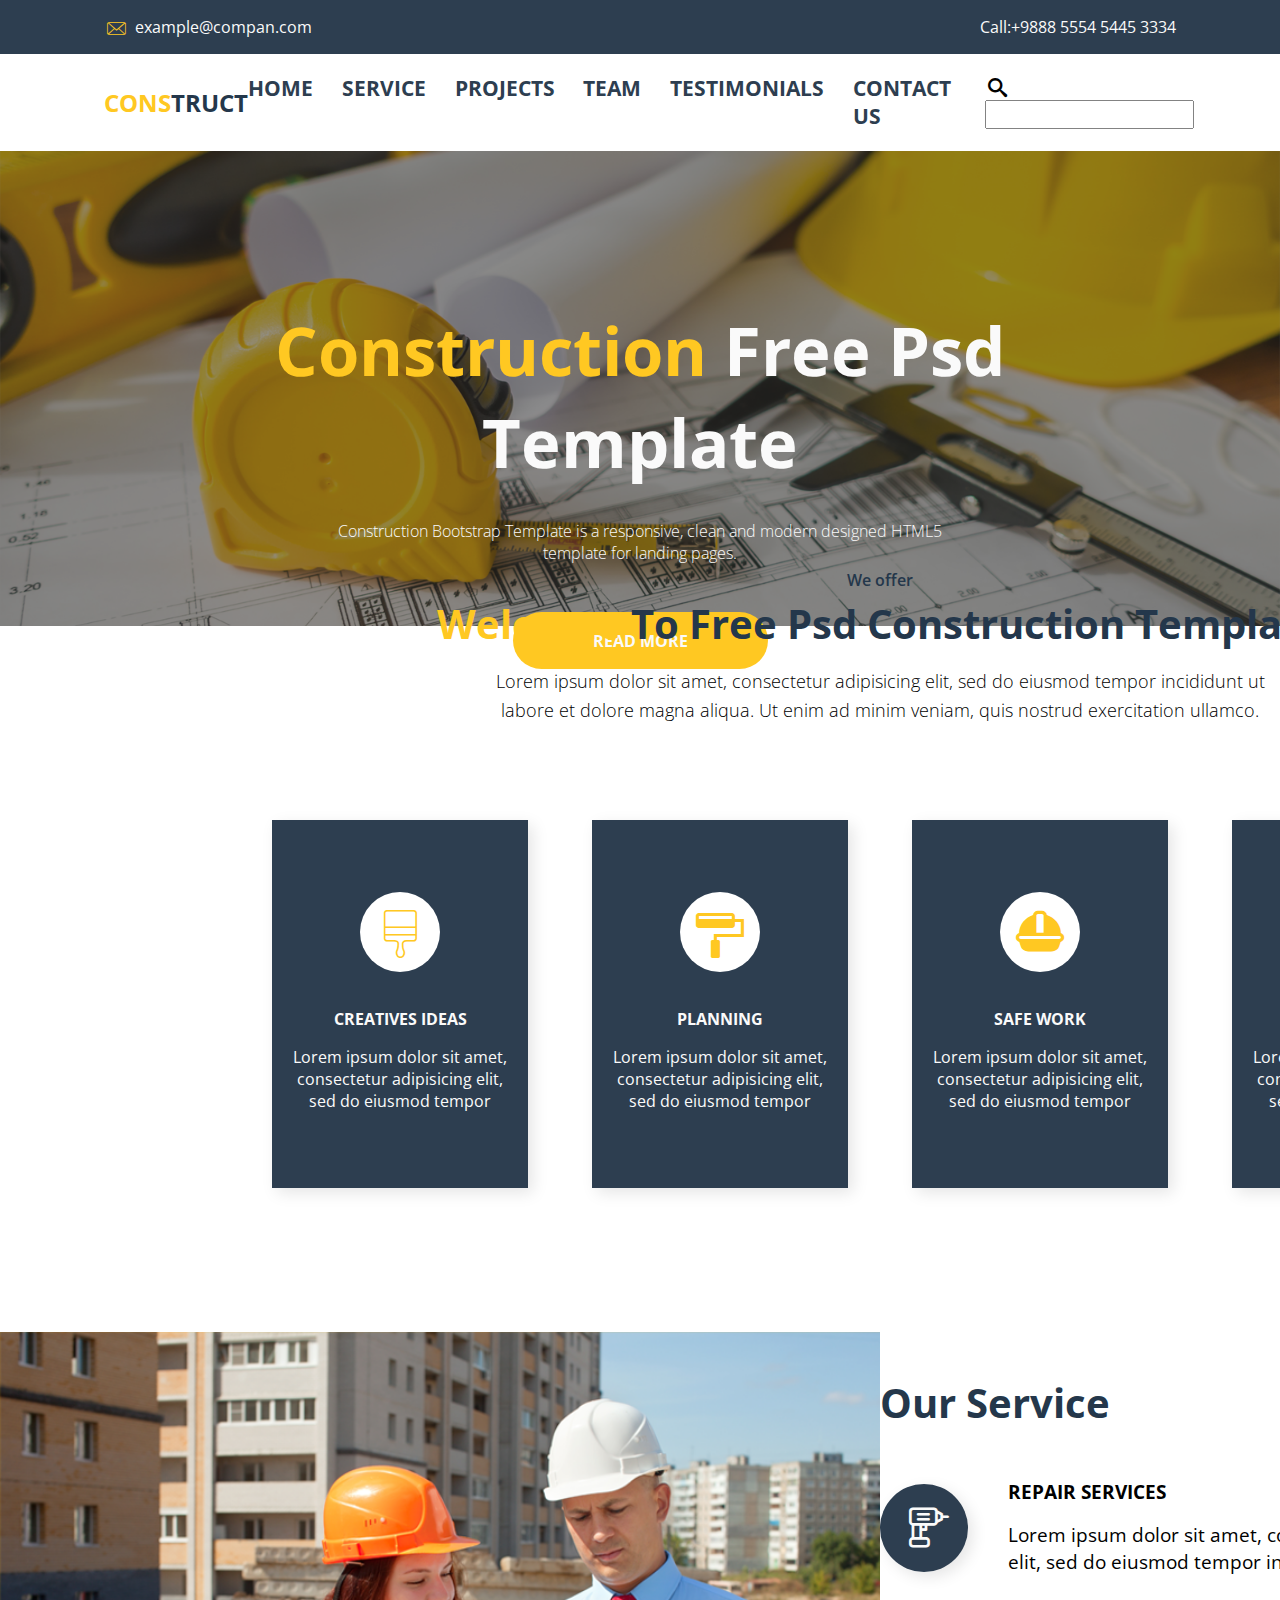
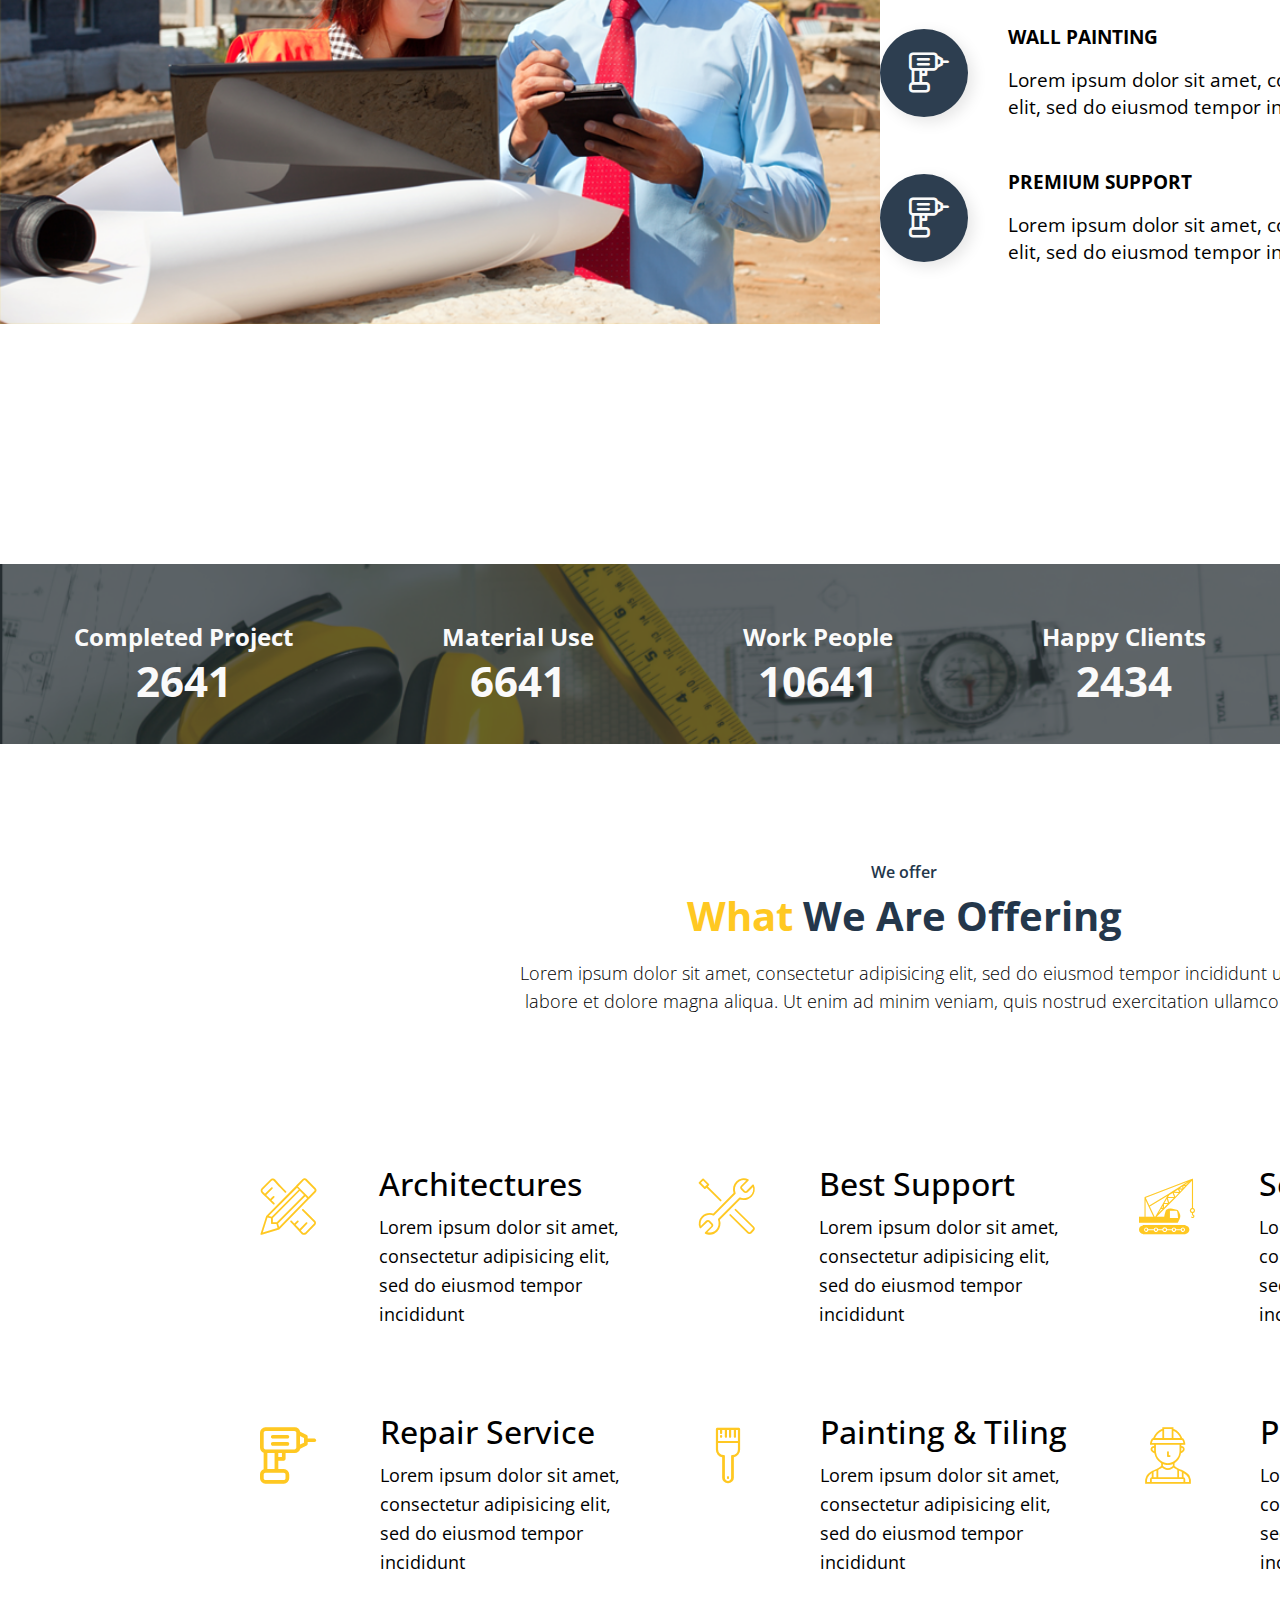
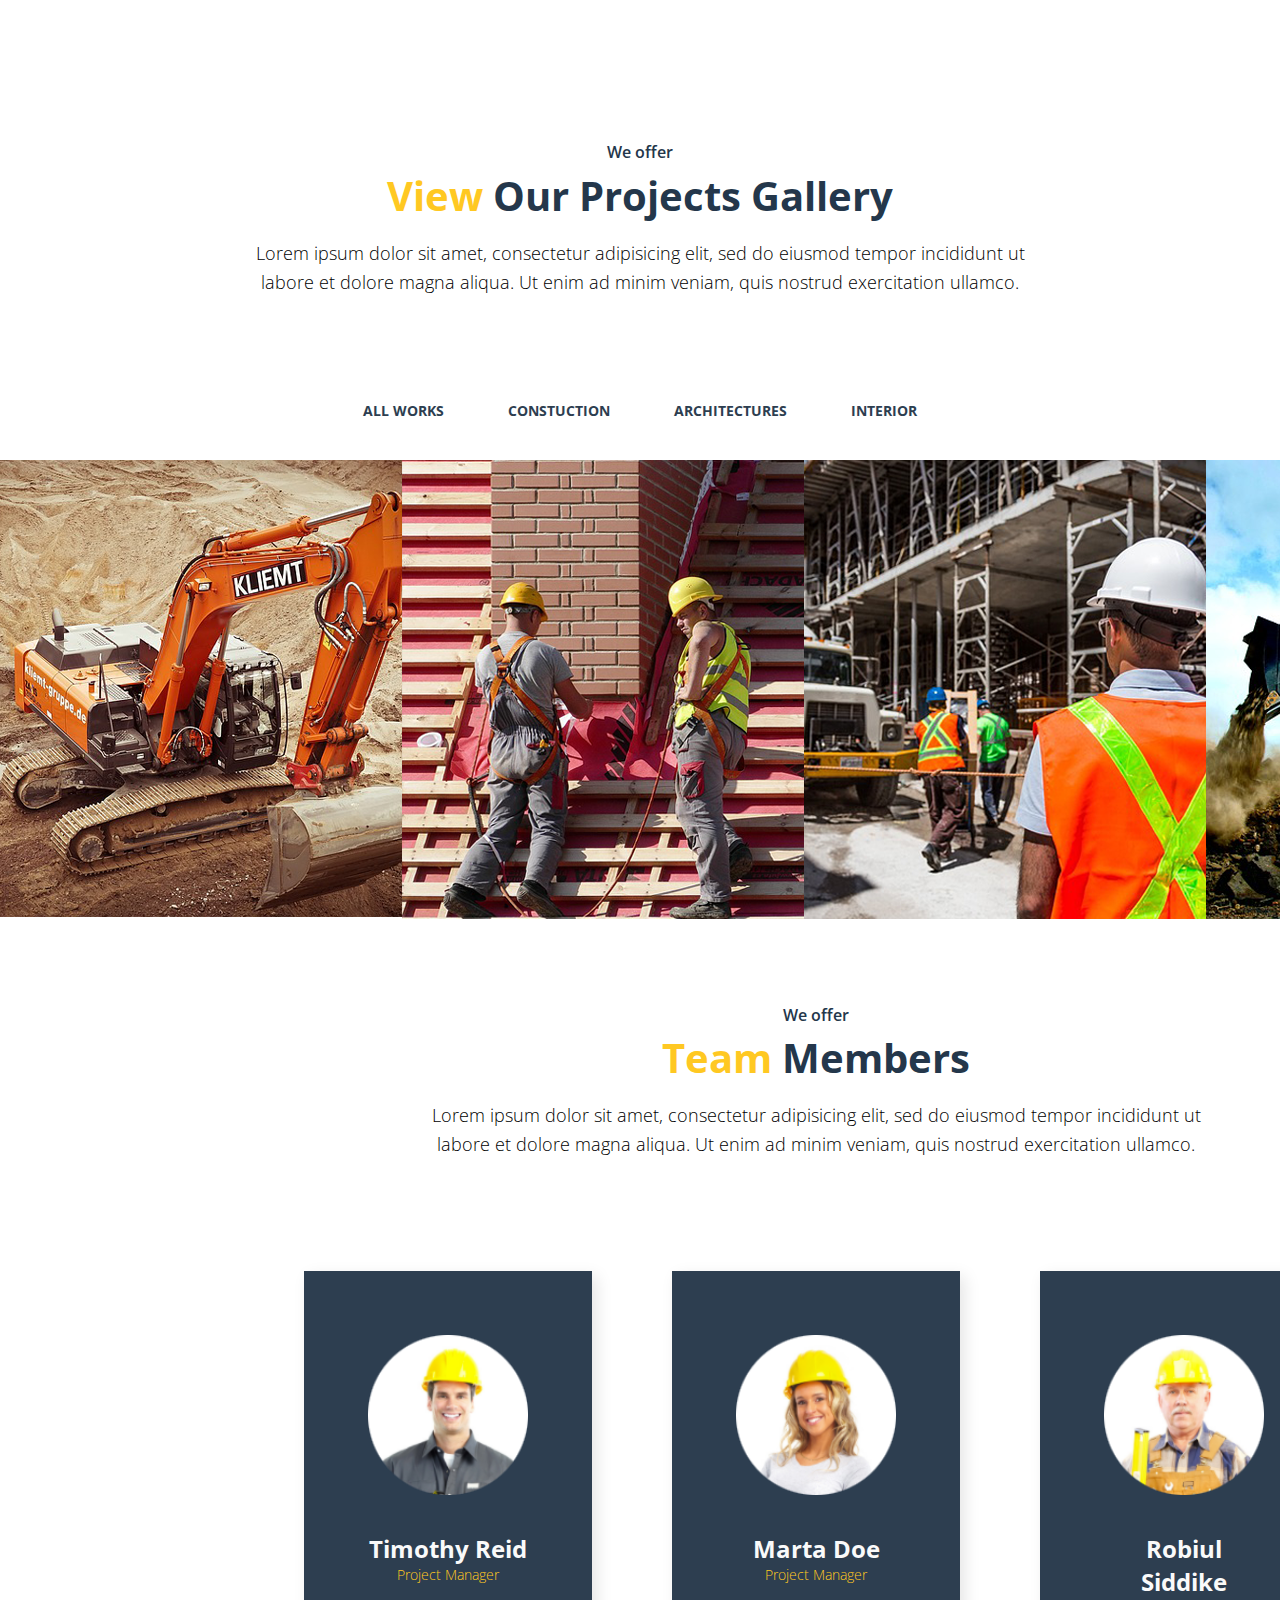
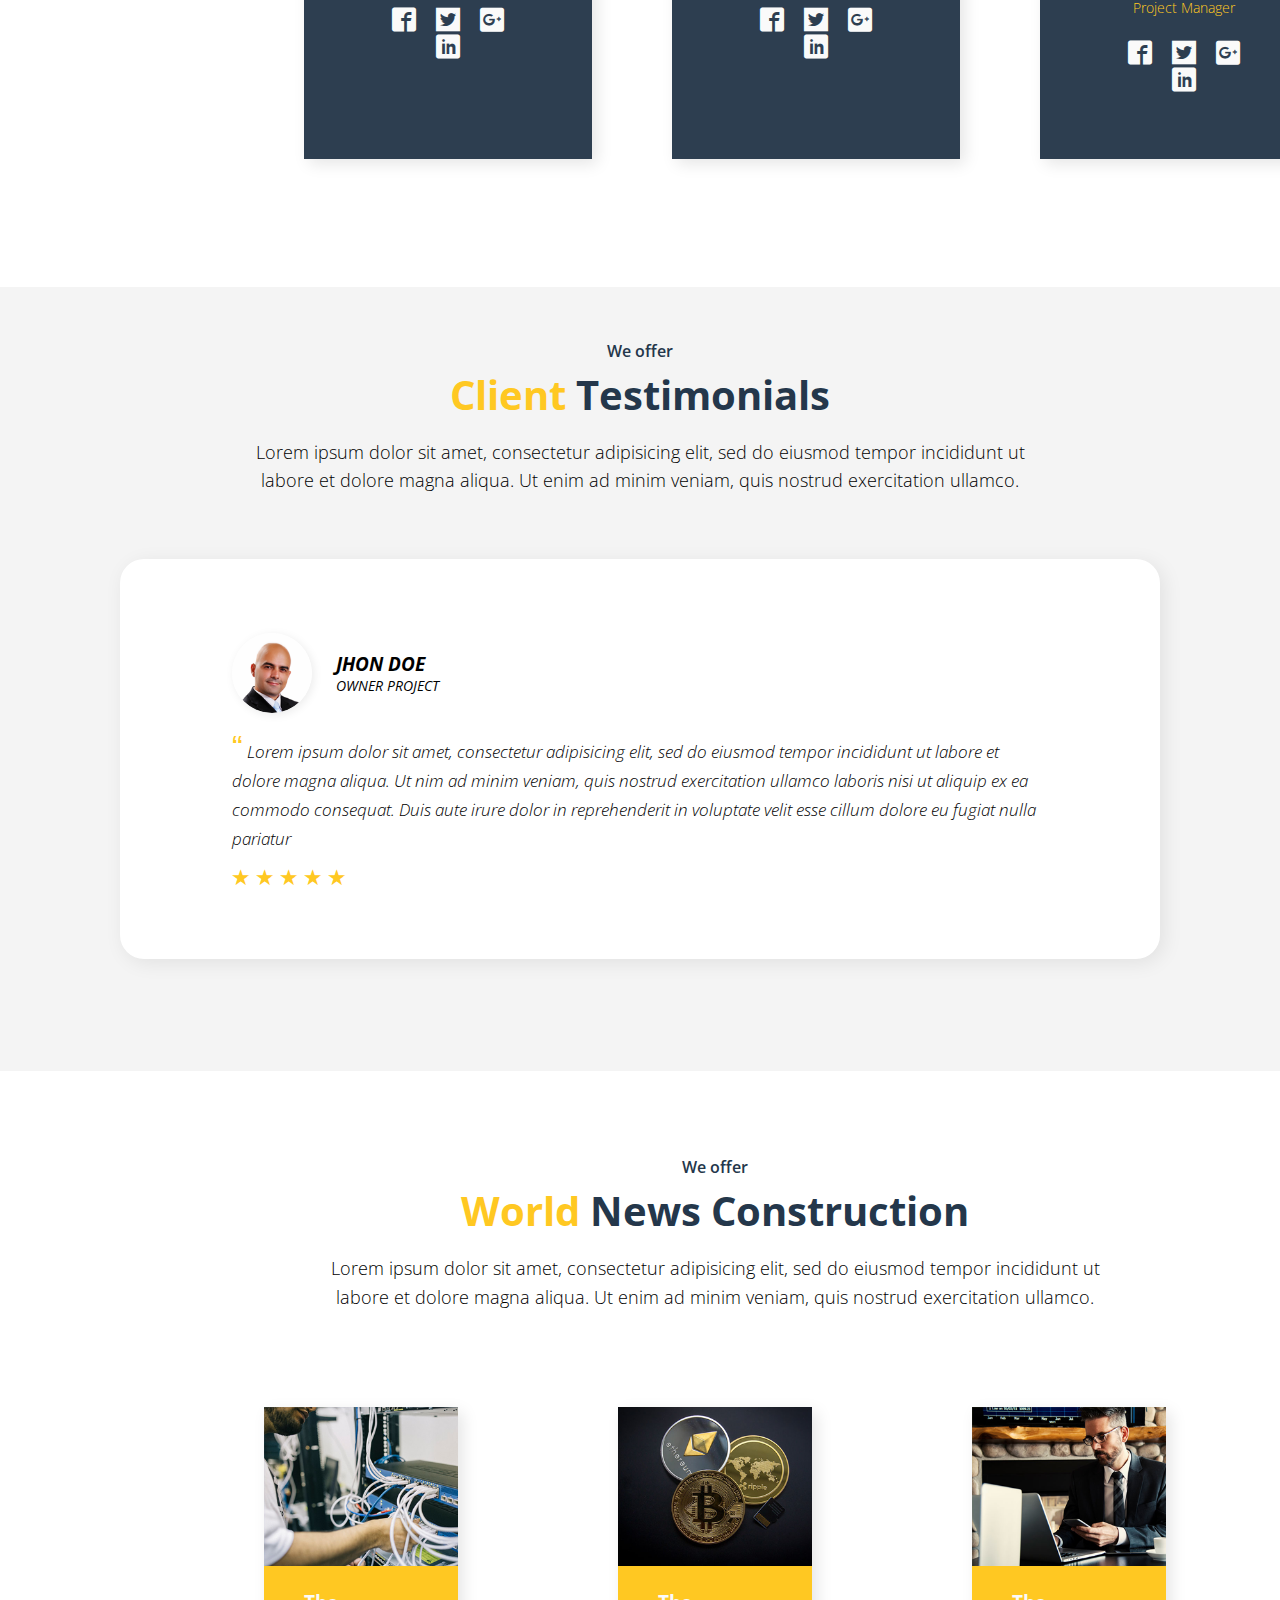
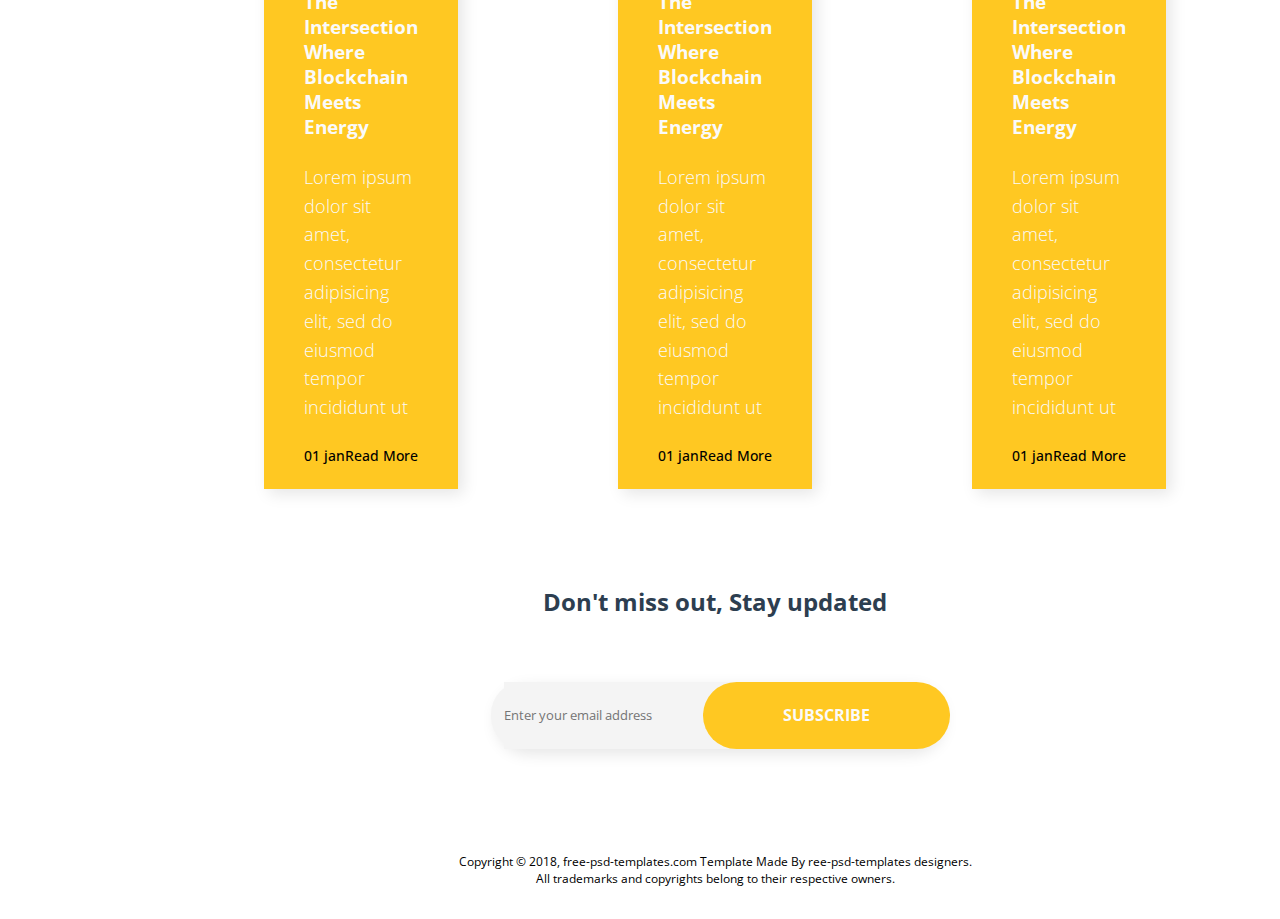
==== index.html @ 6653f55d "Initial commit" ====
<!DOCTYPE html>
<html lang="en">

<head>
    <meta charset="UTF-8">
    <meta http-equiv="X-UA-Compatible" content="IE=edge">
    <meta name="viewport" content="width=device-width, initial-scale=1.0">
    <title>CONSTUCT</title>

    <!-- STYLE -->
    <link rel="stylesheet" href="style.css">

    <!-- ICON -->
    <link rel="stylesheet" href="assets/icon/style.css">

    <!-- SWIPER -->
    <link rel="stylesheet" href="https://cdn.jsdelivr.net/npm/swiper@8/swiper-bundle.min.css"/>
    
    <!-- FONTES -->
    <link rel="preconnect" href="https://fonts.googleapis.com" />
    <link rel="preconnect" href="https://fonts.gstatic.com" crossorigin />
    <link
    href="https://fonts.googleapis.com/css2?family=DM+Sans:wght@400;500;700&family=Poppins:wght@400;500;700&display=swap"
    rel="stylesheet" />
    <link rel="preconnect" href="https://fonts.googleapis.com">
    <link rel="preconnect" href="https://fonts.gstatic.com" crossorigin>
    <link href="https://fonts.googleapis.com/css2?family=Open+Sans:ital,wght@0,300;0,400;0,600;0,700;1,300;1,400&display=swap" rel="stylesheet">
</head>
    
<body>
    <header id="contact">
        <div class="email"><i class="icon-mail"></i> example@compan.com</div>
        <div class="call">Call:+9888 5554 5445 3334</div>
    </header>
    <!-- LOGO -->
    <header id="header">
        <nav class="container">
            <a href="#home" class="logo">
                <span>CONS</span>TRUCT
            </a>
            <!-- Menu-->
            <div class="menu">
                <ul class="grid">
                    <li><a href="#home" class="title">HOME</a></li>
                    <li><a href="#service" class="title">SERVICE</a></li>
                    <li><a href="#projects" class="title">PROJECTS</a></li>
                    <li><a href="#team" class="title">TEAM</a></li>
                    <li><a href="#testimonial" class="title">TESTIMONIALS</a></li>
                    <li><a href="#subscribe" class="title">CONTACT US</a></li>
                    <li><i class="icon-search"></i><input type="text"></li>
                </ul>
            </div>
        </nav>
    </header>
    <main>
        <!-- HOME -->
        <section id="home" class="section">
            <div class="grid">
                <img src="assets/home.png" alt="project photo">
                        <div class="banner subtitlehome">
                            <h1 class="h1home"><span>Construction</span> Free Psd <br>Template</h1>
                            <p>Construction Bootstrap Template is a responsive, clean and modern designed
                                HTML5 <br> template for landing pages.</p>
                            <button class="button">READ MORE</button>
                         </div>
            </div>
        <div class="features grid">
            <div class="subtitle">
                <h4>We offer</h4>
                <h2><span>Welcome</span> To Free Psd Construction Template</h2>
                <p>Lorem ipsum dolor sit amet, consectetur adipisicing elit, sed do eiusmod
                    tempor incididunt ut <br> labore et dolore magna aliqua. Ut enim ad minim veniam, quis nostrud
                    exercitation ullamco.</p>
            </div>
            <div class="cards">
                <div class="card">
                    <div class="circle"></div>                 
                    <div class="cardinside">  
                        <i class="icon-paintbrush"></i>
                        <h5>CREATIVES IDEAS</h5>
                        <p>Lorem ipsum dolor sit amet, consectetur adipisicing elit, sed do eiusmod tempor</p>
                    </div>
                </div>
                <div class="card">
                    <div class="circle"></div>
                    <div class="cardinside">
                        <i class="icon-paint-format"></i>
                        <h5>PLANNING</h5>
                        <p>Lorem ipsum dolor sit amet, consectetur adipisicing elit, sed do eiusmod tempor</p>
                    </div>
                </div>
                <div class="card">
                    <div class="circle"></div>
                    <div class="cardinside">
                        <i class="icon-worker-helmet"></i>
                        <h5>SAFE WORK</h5>
                        <p>Lorem ipsum dolor sit amet, consectetur adipisicing elit, sed do eiusmod tempor</p>
                    </div>
                </div>
                <div class="card">
                    <div class="circle"></div>
                    <div class="cardinside">
                        <i class="icon-gear"></i>
                        <h5>BEST QUALITY</h5>
                        <p>Lorem ipsum dolor sit amet, consectetur adipisicing elit, sed do eiusmod tempor</p>
                    </div>
                </div>
            </div>
            </div>
        </section>

        <!-- SERVICE -->
        <section class="section" id="service">
            <div class="grid">
                <div class="service">
                    <img class="imgservice" src="assets/our service.png" alt="two people looking at the project">
                    <div class="ourservice">
                        <h2>Our Service</h2>
                        <div class="servicedescription">
                            <div class="circled"></div>
                            <i class="icon-drilling-machine"></i>
                            <div class="ourservices">
                                <h5>REPAIR SERVICES</h5>
                                <p>Lorem ipsum dolor sit amet, consectetur adipisicing elit, sed do eiusmod tempor
                                    incididunt ut labore et</p>
                            </div>                            
                        </div>
                        <div class="servicedescription">
                            <div class="circled"></div>                            
                            <i class="icon-drilling-machine"></i>
                            <div class="ourservices">                                
                                <h5>WALL PAINTING</h5>
                                <p>Lorem ipsum dolor sit amet, consectetur adipisicing elit, sed do eiusmod tempor
                                    incididunt ut labore et</p>
                            </div>
                        </div>
                        <div class="servicedescription">
                            <div class="circled"></div>
                            <i class="icon-drilling-machine"></i>
                            <div class="ourservices">                        
                                <h5>PREMIUM SUPPORT</h5>
                                <p>Lorem ipsum dolor sit amet, consectetur adipisicing elit, sed do eiusmod tempor
                                    incididunt ut labore et</p>
                            </div>
                        </div>
                    </div>
                </div>
                <div class="footerservice grid">
                    <img src="assets/footerservice.png" alt="project photo">
                    <div class="footergroup">                        
                        <div class="footerdescription">
                            <h3>Completed Project</h3>
                            <h1>2641</h1>
                        </div>
                        <div class="footerdescription">
                            <h3>Material Use</h3>
                            <h1>6641</h1>
                        </div>
                        <div class="footerdescription">
                            <h3>Work People</h3>
                            <h1>10641</h1>
                        </div>
                        <div class="footerdescription">
                            <h3>Happy Clients</h3>
                            <h1>2434</h1>
                        </div>
                    </div>
                </div>
                <div class="subtitle">
                    <h4>We offer</h4>
                    <h2><span>What</span> We Are Offering</h2>
                    <p>Lorem ipsum dolor sit amet, consectetur adipisicing elit, sed do eiusmod
                        tempor incididunt ut <br> labore et dolore magna aliqua. Ut enim ad minim veniam, quis nostrud
                        exercitation ullamco.</p>
                </div>
                <div class="serviceoffer">
                    <div class="cardoffer">
                        <i class="icon-tools"></i>
                        <div class="cardofferorg">                            
                            <h5>Architectures</h5>
                            <p>Lorem ipsum dolor sit amet, consectetur adipisicing elit, sed do eiusmod tempor
                                incididunt</p>
                        </div>
                    </div>
                    <div class="cardoffer">
                        <i class="icon-tools-2"></i>
                        <div class="cardofferorg">                            
                            <h5>Best Support</h5>
                            <p>Lorem ipsum dolor sit amet, consectetur adipisicing elit, sed do eiusmod tempor
                                incididunt</p>
                        </div>
                    </div>
                    <div class="cardoffer">
                        <i class="icon-bulldozer"></i>
                        <div class="cardofferorg">                            
                            <h5>Self Transport</h5>
                            <p>Lorem ipsum dolor sit amet, consectetur adipisicing elit, sed do eiusmod tempor
                                incididunt</p>
                        </div>
                    </div>
                    <div class="cardoffer">
                        <i class="icon-drilling-machine"></i>
                        <div class="cardofferorg">                            
                            <h5>Repair Service</h5>
                            <p>Lorem ipsum dolor sit amet, consectetur adipisicing elit, sed do eiusmod tempor
                                incididunt</p>
                        </div>
                    </div>
                    <div class="cardoffer">
                        <i class="icon-brush"></i>
                        <div class="cardofferorg">                            
                            <h5>Painting & Tiling</h5>
                            <p>Lorem ipsum dolor sit amet, consectetur adipisicing elit, sed do eiusmod tempor
                                incididunt</p>
                        </div>
                    </div>
                    <div class="cardoffer">
                        <i class="icon-worker"></i>
                        <div class="cardofferorg">                            
                            <h5>Professional</h5>
                            <p>Lorem ipsum dolor sit amet, consectetur adipisicing elit, sed do eiusmod tempor
                                incididunt</p>
                        </div>
                    </div>
                </div>
            </div>
        </section>

        <!-- PROJECT -->
        <section class="section" id="projects">
            <div class="grid">
                <div class="subtitle">
                    <h4>We offer</h4>
                    <h2><span>View</span> Our Projects Gallery</h2>
                    <p>Lorem ipsum dolor sit amet, consectetur adipisicing elit, sed do eiusmod
                        tempor incididunt ut <br> labore et dolore magna aliqua. Ut enim ad minim veniam, quis nostrud
                        exercitation ullamco.</p>
                </div>
                <div class="littlemenu">
                    <ul class="grid">
                        <li><a href="">ALL WORKS</a></li>
                        <li><a href="">CONSTUCTION</a></li>
                        <li><a href="">ARCHITECTURES</a></li>
                        <li><a href="">INTERIOR</a></li>
                    </ul>
                </div>
                <div class="imgprojects">
                    <img src="assets/project1.png" alt="">
                    <img src="assets/project2.png" alt="">
                    <img src="assets/project3.png" alt="">
                    <img src="assets/project4.png" alt="">
                </div>
            </div>
        </section>

        <!-- TEAM -->
        <section class="section" id="team">
            <div class="container grid">
                <div class="subtitle">
                    <h4>We offer</h4>
                    <h2><span>Team</span> Members</h2>
                    <p>Lorem ipsum dolor sit amet, consectetur adipisicing elit, sed do eiusmod
                        tempor incididunt ut <br> labore et dolore magna aliqua. Ut enim ad minim veniam, quis nostrud
                        exercitation ullamco.</p>
                </div>
                <div class="cards">
                    <div class="cardteam">
                        <img src="assets/Timothy Reid.png" alt="" class="team">
                        <h2>Timothy Reid</h2>
                        <p class="">Project Manager</p>
                        <div class="social">
                            <a href="http://facebook.com" target="_blank"><i class="icon-facebook"></i></a>
                            <a href="http://twitter.com" target="_blank"><i class="icon-twitter2"></i></a>
                            <a href="http://myaccount.google.com" target="_blank"><i class="icon-google2"></i></a>
                            <a href="http://linkedin.com" target="_blank"><i class="icon-linkedin1"></i></a>
                        </div>
                    </div>
                    <div class="cardteam">
                        <img src="assets/Marta Doe.png" alt="" class="team">
                        <h2>Marta Doe</h2>
                        <p class="">Project Manager</p>
                        <div class="social">
                            <a href="http://facebook.com" target="_blank"><i class="icon-facebook"></i></a>
                            <a href="http://twitter.com" target="_blank"><i class="icon-twitter2"></i></a>
                            <a href="http://myaccount.google.com" target="_blank"><i class="icon-google2"></i></a>
                            <a href="http://linkedin.com" target="_blank"><i class="icon-linkedin1"></i></a>
                        </div>
                    </div>
                    <div class="cardteam">
                        <img src="assets/Robiul Siddike.png" alt="" class="team">
                        <h2>Robiul Siddike</h2>
                        <p class="">Project Manager</p>
                        <div class="social">
                            <a href="http://facebook.com" target="_blank"><i class="icon-facebook"></i></a>
                            <a href="http://twitter.com" target="_blank"><i class="icon-twitter2"></i></a>
                            <a href="http://myaccount.google.com" target="_blank"><i class="icon-google2"></i></a>
                            <a href="http://linkedin.com" target="_blank"><i class="icon-linkedin1"></i></a>
                        </div>
                    </div>
                </div>
            </div>
        </section>

        <!-- TESTIMONIALS -->
        <section class="section" id="testimonial"></section>
        <div class="testimonials">
            <div class="testimonialsmg">                
                <div class="subtitle">
                    <h4>We offer</h4>
                    <h2><span>Client</span> Testimonials</h2>
                    <p>Lorem ipsum dolor sit amet, consectetur adipisicing elit, sed do eiusmod
                        tempor incididunt ut <br> labore et dolore magna aliqua. Ut enim ad minim veniam, quis nostrud
                        exercitation ullamco.</p>
                    </div>
                    <div class="testimonial">
                        <blockquote>
                            <cite>
                                <img src="assets/jhon doe.png" alt="" />
                                <div class="text">                                    
                                    <h3>JHON DOE</h3>
                                    <p>OWNER PROJECT</p>
                                </div>
                            </cite>
                            <p class="textt">
                                <span>&ldquo;</span>
                                Lorem ipsum dolor sit amet, consectetur adipisicing elit, sed do
                                eiusmod tempor incididunt ut labore et dolore magna aliqua. Ut 
                                nim ad minim veniam, quis nostrud exercitation ullamco laboris
                                nisi ut aliquip ex ea commodo consequat. Duis aute irure dolor
                                in reprehenderit in voluptate velit esse cillum dolore eu 
                                fugiat nulla pariatur
                            </p>
                            <div class="stars">
                                <i class="icon-star"></i>
                                <i class="icon-star"></i>
                                <i class="icon-star"></i>
                                <i class="icon-star"></i>
                                <i class="icon-star"></i>
                            </div>
                        </blockquote>
                    </div>
             </div>
        </div>

        <!-- CONTACT US -->
        <section class="section" id="contact us">
            <div class="container grid">
                <div class="subtitle">
                    <h4>We offer</h4>
                    <h2><span>World</span> News Construction</h2>
                    <p>Lorem ipsum dolor sit amet, consectetur adipisicing elit, sed do eiusmod
                        tempor incididunt ut <br> labore et dolore magna aliqua. Ut enim ad minim veniam, quis nostrud
                        exercitation ullamco.</p>
                </div>
                <div class="cardcontact">
                    <div class="cardscontact">
                        <img src="assets/cardscontact1.png" alt="">
                        <div class="contactdescription">                            
                            <h3>The Intersection Where Blockchain Meets Energy</h3>
                            <p class="pp">Lorem ipsum dolor sit amet, consectetur adipisicing elit, sed do eiusmod tempor incididunt ut
                            </p>
                            <div class="contactfooter">
                                <p>01 jan</p>
                                <p>Read More</p>
                            </div>
                        </div>
                    </div>
                    <div class="cardscontact">
                        <img src="assets/cardscontact2.png" alt="">
                        <div class="contactdescription">                            
                            <h3>The Intersection Where Blockchain Meets Energy</h3>
                            <p class="pp">Lorem ipsum dolor sit amet, consectetur adipisicing elit, sed do eiusmod tempor incididunt ut
                            </p>
                            <div class="contactfooter">
                                <p>01 jan</p>
                                <p>Read More</p>
                            </div>
                        </div>
                    </div>
                    <div class="cardscontact">
                        <img src="assets/cardscontact3.png" alt="">
                        <div class="contactdescription">                            
                            <h3>The Intersection Where Blockchain Meets Energy</h3>
                            <p class="pp">Lorem ipsum dolor sit amet, consectetur adipisicing elit, sed do eiusmod tempor incididunt ut
                            </p>
                            <div class="contactfooter">
                                <p>01 jan</p>
                                <p>Read More</p>
                            </div>
                        </div>
                    </div>
                </div>
    </header>
                <div class="subscribe" id="subscribe">
                    <h2>Don't miss out, Stay updated</h2>
                </div>
                <div class="subscribebuttom">
                    <input type="text" placeholder="Enter your email address"><button>SUBSCRIBE</button>
                </div>
                <div class="copyright">
                    <p>Copyright © 2018, free-psd-templates.com Template Made By ree-psd-templates designers.
                     <br> All trademarks and copyrights belong to their respective owners.</p>
                </div>
            </div>
        </section>
    </main>

<!-- SWIPER -->
<script src="https://cdn.jsdelivr.net/npm/swiper@8/swiper-bundle.min.js"></script>
<script src="main.js"></script>

</body>

</html>
---- style.css ----
/* RESET */

* {
    margin: 0;
    padding: 0;
    font-family: var(--title-font);
    
}

ul {
    list-style: nome;
}

a {
    text-decoration: none;
}



/*== VARIABLES ==*/
:root {
    --title-font: 'Open Sans', sans-serif;
    --header-height: 4.0rem;
    /* colors */
    --text-color-light: hsl(0 0% 98%);
    --background-color: rgb(45, 62, 80);
    --title-color: rgb(36, 55, 75);
    --color-theme: rgb(255, 200, 34);
    --color-themedark: rgb(226, 170, 1);
}

/*== BASE ==*/

html {
    scroll-behavior: smooth;
}

.subtitle {
    margin-left: auto;
    margin-right: auto;
    width: 100%;
    text-align: center;
    font-family: var(--title-font);
    margin-bottom: 3rem;

}

.subtitle span {
    color: var(--color-theme);
}

.subtitle h4 {
    font-weight: 600;
    font-size: 1rem;
    color: var(--title-color);
    padding: 0.3rem;
    
}

.subtitle h2 {
    color: var(--title-color);
    font-weight: 700;
    font-size: 2.5rem;
}

.subtitle p {
    font-weight: 300;
    font-size: 1.15rem;
    padding: 1rem;
    line-height: 1.8rem;
}


/*== LAYOUT ==*/
.container {
    margin-left: 1.5rem;
    margin-right: 1.5rem;
}

.grid {
    display: grid;
    gap: 2rem;
}



/*== HEADER ==*/

#contact {
    background-color: var(--background-color);
    color: var(--text-color-light);
    display: flex;
    align-items: center;
    justify-content: space-between;
    height: 3rem;
    padding: 0.2rem 6.5rem;
}


#contact i {
    transition: 0.3s;
}

.icon-mail {
    color: var(--color-theme);
    font-size: 1.5rem;
    margin-right: 0.2rem;
    top: 0.4rem;
    position: relative;

}

.email {
    position: relative;
    top: -0.2rem;
}

.email,
.call {
    font: 1rem var(--body-font);

}



/*== LOGO ==*/

.logo {

    padding: 1rem 0 2rem;
    color: var(--title-color);
    margin-top: 1rem;
    font: 700 1.5rem var(--title-font);
}

.logo span {
    color: var(--color-theme);
}

/*== Navgation ==*/

nav {
    text-decoration: none;
    display: flex;
    align-items: center;
    justify-content: space-between;
    padding: 0 5rem;
    font: 700 1.3rem var(--title-font);

}

nav .menu ul {
    list-style: none;
    display: flex;
    gap: 1.8rem;

}

nav ul li a {
    transition: color 0.2s;
    position: relative;
    color: var(--background-color);
}

nav ul li a:hover,
nav ul li a.active {
    color: var(--color-theme);
}

nav ul li i {
    font-size: 1.2rem;
    padding: 0 0.5rem;
}

nav ul li input {
    font-size: 1rem;
    margin-left: 0.3rem;
    top: -0.2rem;
    position: relative;
    opacity: 90%;
    padding: 0.1rem;
}

/*== HOME ==*/

#home img {
    width: 100%; /* width of container */
    height: 62%; /* height of container */
    object-fit: cover;
    display: inline-block;
    position: relative;
    
}

.banner {
    position: absolute;
    text-align: center;
    color: var(--text-color-light);
    font: 300 1rem var(--title-font);
    margin-left: auto;
    margin-right: auto;
    width: 100%;
    top: 19rem; 
}

.subtitlehome span {
    color: var(--color-theme);
}

.h1home {
    font: 700 4.2rem var(--title-font);
}

.banner p {
    padding: 2rem;
    padding-bottom: 3rem;
}

.banner button {
    color: var(--text-color-light);
    background-color: var(--color-theme);
    border: 0;
    padding: 1.1rem 5rem;
    border-radius: 12rem;
    transition: color 0.2s;
    font: 700 1rem var(--title-font);
}

.banner button:hover,
.banner button.active { 
   background-color: var(--color-themedark); 
}

.features {
    top: -22rem;
    position: relative;
}

.cardinside {
    position: relative;
    margin-left: auto;
    margin-right: auto;
    width: 100%;
    top: -4.2rem;
        
}

.circle {
    width: 5rem;
    height: 5rem;
    background-color: white;
    border-radius: 100%;
    object-fit: cover;
    display: inline-block;
    position: relative;    
        
}

.cards {
  display: flex;
  flex-direction: row;
  justify-content: center;
  margin-left: 15rem;
  margin-right: 15rem;
  }

.card {
    padding: 4.5rem 1rem 6.5rem 1rem;
    width: 14rem;
    height: 12rem;
    margin-left: 2rem;
    margin-right: 2rem;
    text-align: center;
    background-color: var(--background-color);
    color: var(--text-color-light);
    box-shadow: 5px 5px 15px rgba(0, 0, 0, 0.1);

    }

.card i {
    color: var(--color-theme);
    font-size: 3rem;
}

.card h5 {
    font-weight: 700;
    font-size: 1rem;
    padding: 3rem 0 1rem 0;
}

.icon-worker-helmet {
    top: -0.2rem;
    position: relative;
}

/*== Service ==*/

.service {
    display: flex;
    justify-content: space-between;
    top: -13rem;
    position: relative;
    align-items: center;
}

.imgservice {
    width: 55rem;
    height: 37rem;
}

.ourservice {
    margin-right: 20rem;
}

.ourservice p {
    font-size: 1.2rem;
    width: 30rem;
    
}

.ourservice h2 {
    font-size: 2.5rem;
    margin: 1rem 0;
    color: var(--title-color);
}


.circled {
    width: 5.5rem;
    height: 5.5rem;
    background-color: var(--background-color);
    border-radius: 100%;
    object-fit: cover;
    position: relative;
    top: 0.55rem;
    box-shadow: 5px 5px 15px rgba(0, 0, 0, 0.1);

  }

.servicedescription {
    display: flex;
    align-items: center;
    margin: 2rem 0;
}

.servicedescription h5 {
    margin: 1rem 0;
    font-size: 1.2rem;
}

.servicedescription i {
color: var(--text-color-light);
font-size: 2.5rem;
position: relative;
top: 0.55rem;
left: -3.7rem;
}


.footerservice img {
    width: 100%;
    height: 65%;
    object-fit: cover;
    position: relative;
    display: inline-block;
}

.footergroup {
    width: 100%;
    text-align: center;
    position: absolute;
    display: flex;
    justify-content: space-around;
    padding: 3.5rem 0 0 0;
}

.footerdescription {
    font-size: 1.3rem;
    color: var(--text-color-light);
}

#service .subtitle {
    margin-top: -1rem;
}

.serviceoffer {
    margin-left: 4rem;
    margin-right: 10rem;
    margin-bottom: 8rem;
    display: flex;
    flex-wrap: wrap;
    justify-content: center;
    
}

.cardoffer {
    display: flex;
    align-items: baseline;
    margin: 2rem 0;
    
}


.cardoffer i {
    color: var(--color-theme);
    font-size: 3.5rem;
    margin: 0 4rem;
    position: relative;
    top: 2.2rem;
}

.cardofferorg {
    width: 16rem;
}

.cardofferorg h5 {
    font-size: 2rem;
    font-weight: 500;
    margin-bottom: 0.5rem;
}

.cardofferorg p {
    font-size: 1.1rem;
    line-height: 1.8rem;

}

/*== Project ==*/

.littlemenu {
    justify-content: center;
    display: flex;
    margin: 0.5rem;
    
}

.littlemenu ul {
    display: flex;
    list-style: none;
}

.littlemenu ul li {
    padding: 0rem 1rem;
    font-weight: 700;
    font-size: 0.9rem;
}

.littlemenu ul li a {
    transition: color 0.2s;
    position: relative;
    color: var(--background-color);
}

.littlemenu ul li a:hover,
.littlemenu ul li a.active {
    color: var(--color-theme);
}

.imgprojects {
    display: flex;
    margin-bottom: 5rem;
}

.imgprojects img {
    width: 100%;
}

/*== Team ==*/

.cardteam {
    background-color: var(--background-color);
    padding: 4rem 4rem;
    margin: 1rem 2.5rem;
    display: row;
    text-align: center;
    margin-bottom: 8rem;
    box-shadow: 5px 5px 15px rgba(0, 0, 0, 0.1);

}

.cardteam img {
    width: 10rem;
}

.cardteam h2 {
    margin-top: 2rem;
    color: var(--text-color-light);
}

.cardteam p {
    color: var(--color-theme);
    font-weight: 300;
    font-size: 0.9rem;
    margin-bottom: 1.5rem;
}

.social i {
    color: var(--text-color-light);
    font-size: 1.5rem;
    margin: 0.5rem;
}

/*== Testimonials ==*/

.testimonials {
    background: #f4f4f4;
    margin-bottom: 5rem;
    justify-content: center;
    display: flex;
}

.testimonialsmg {
    padding: 3rem 0;
}

.testimonial {
    width: 65rem;
    height: 25rem;
    background-color: white;
    display: flex;
    justify-content: center;
    align-items: center;
    border-radius: 1.5rem;
    margin-bottom: 4rem;
    box-shadow: 4px 4px 20px rgba(0, 0, 0, 0.08);

}

.testimonial blockquote {
    margin: 0 7rem;

}

.testimonial img {
    width: 5rem;
    border: 5rem;
    border-radius: 10rem;
    box-shadow: 2px 2px 10px rgba(0, 0, 0, 0.08);

}

.testimonial .text {
    margin: 0 1.5rem;
}

.testimonial .text p {
    font-size: 0.85rem;
}

.testimonial cite {
    display: flex;
    align-items: center;
    margin-bottom: 1rem;
}

.testimonial span {
    color: var(--color-theme);
    font: 500 2rem 'Pppins', sans-serif;
}

.testimonial .textt {
    font-weight: 300;
    font-style: italic;
    font-size: 1.05rem;
    line-height: 1.8rem;

}

.stars {
    display: flex;
    margin-top: 1rem;
    
}

.icon-star {
    width: 1.5rem;
    color: var(--color-theme);
}

/*== Contact Us ==*/

.cardcontact {
    display: flex;
    margin: 0 10rem;
    margin-bottom: 2rem;
    
}

.cardcontact img {
    width: 100%;
}

.cardscontact {
    box-shadow: 5px 5px 15px rgba(0, 0, 0, 0.1);
    background-color: var(--color-theme);
    margin: 0 5rem;
 /*   padding-bottom: 5rem ; */
}

.contactdescription {
    color: var(--text-color-light);
    margin: 0 1rem;
    padding:0 1.5rem;
    align-items: center;
}

.contactdescription h3 {
    margin: 1.1rem 0;
}

.contactdescription .pp {
    margin: 1.5rem 0;
    line-height: 1.8rem;
    font-size: 1.11rem;
    font-weight: 300;
}

.cardcontact .contactfooter {
    color: black;
    display: flex;
    justify-content: space-between;
    margin: 1.5rem 0;
    font-size: 0.9rem;
    font-weight: 500;
}

.subscribe {
    display: flex;
    justify-content: center;
    color: var(--background-color);
    margin: 2rem 0;
}

.subscribebuttom {
    display: flex;
    justify-content: center;
    background-color: #f4f4f4;
    width: 28rem;
    margin: auto;
    border-radius: 2rem;
    margin-bottom: 2.5rem;
    box-shadow: 5px 5px 15px rgba(0, 0, 0, 0.1);
}


.subscribebuttom button {
    color: var(--text-color-light);
    background-color: var(--color-theme);
    border: 0;
    padding: 1.4rem 5rem;
    border-radius: 12rem;
    transition: color 0.2s;
    font: 700 1rem var(--title-font);
    position: relative;
    left: 1.5rem;
}

.subscribebuttom button:hover,
.subscribebuttom button.active { 
   background-color: var(--color-themedark); 
}

.subscribebuttom input {
    border: none;
    background-color: #f4f4f4;

}

.subscribebuttom input:focus {
    border: none;
    outline: none;
    background-color: #f4f4f4;

}

.copyright {
    display: flex;
    justify-content: center;
    margin: 2rem 0;
    text-align: center;
    font-weight: 400;
    font-size: 0.75rem;
}
---- assets/icon/style.css ----
@font-face {
  font-family: 'icomoon';
  src:  url('fonts/icomoon.eot?ie7bqh');
  src:  url('fonts/icomoon.eot?ie7bqh#iefix') format('embedded-opentype'),
    url('fonts/icomoon.ttf?ie7bqh') format('truetype'),
    url('fonts/icomoon.woff?ie7bqh') format('woff'),
    url('fonts/icomoon.svg?ie7bqh#icomoon') format('svg');
  font-weight: normal;
  font-style: normal;
  font-display: block;
}

[class^="icon-"], [class*=" icon-"] {
  /* use !important to prevent issues with browser extensions that change fonts */
  font-family: 'icomoon' !important;
  speak: never;
  font-style: normal;
  font-weight: normal;
  font-variant: normal;
  text-transform: none;
  line-height: 1;

  /* Better Font Rendering =========== */
  -webkit-font-smoothing: antialiased;
  -moz-osx-font-smoothing: grayscale;
}

.icon-star:before {
  content: "\e914";
}
.icon-twitter2:before {
  content: "\e90d";
}
.icon-bulldozer:before {
  content: "\e915";
}
.icon-gear:before {
  content: "\e909";
}
.icon-brush:before {
  content: "\e90a";
}
.icon-plan:before {
  content: "\e90b";
}
.icon-worker:before {
  content: "\e90c";
}
.icon-worker-helmet:before {
  content: "\e90e";
}
.icon-drilling-machine:before {
  content: "\e90f";
}
.icon-paintbrush:before {
  content: "\e910";
}
.icon-tools-2:before {
  content: "\e911";
}
.icon-tools:before {
  content: "\e912";
}
.icon-mail:before {
  content: "\e907";
}
.icon-paint-format:before {
  content: "\e913";
}
.icon-search:before {
  content: "\e908";
}
.icon-linkedin:before {
  content: "\e900";
}
.icon-linkedin1:before {
  content: "\e901";
}
.icon-twitter:before {
  content: "\e902";
}
.icon-facebook:before {
  content: "\e903";
}
.icon-facebook2:before {
  content: "\e904";
}
.icon-google2:before {
  content: "\e905";
}
.icon-google:before {
  content: "\e906";
}
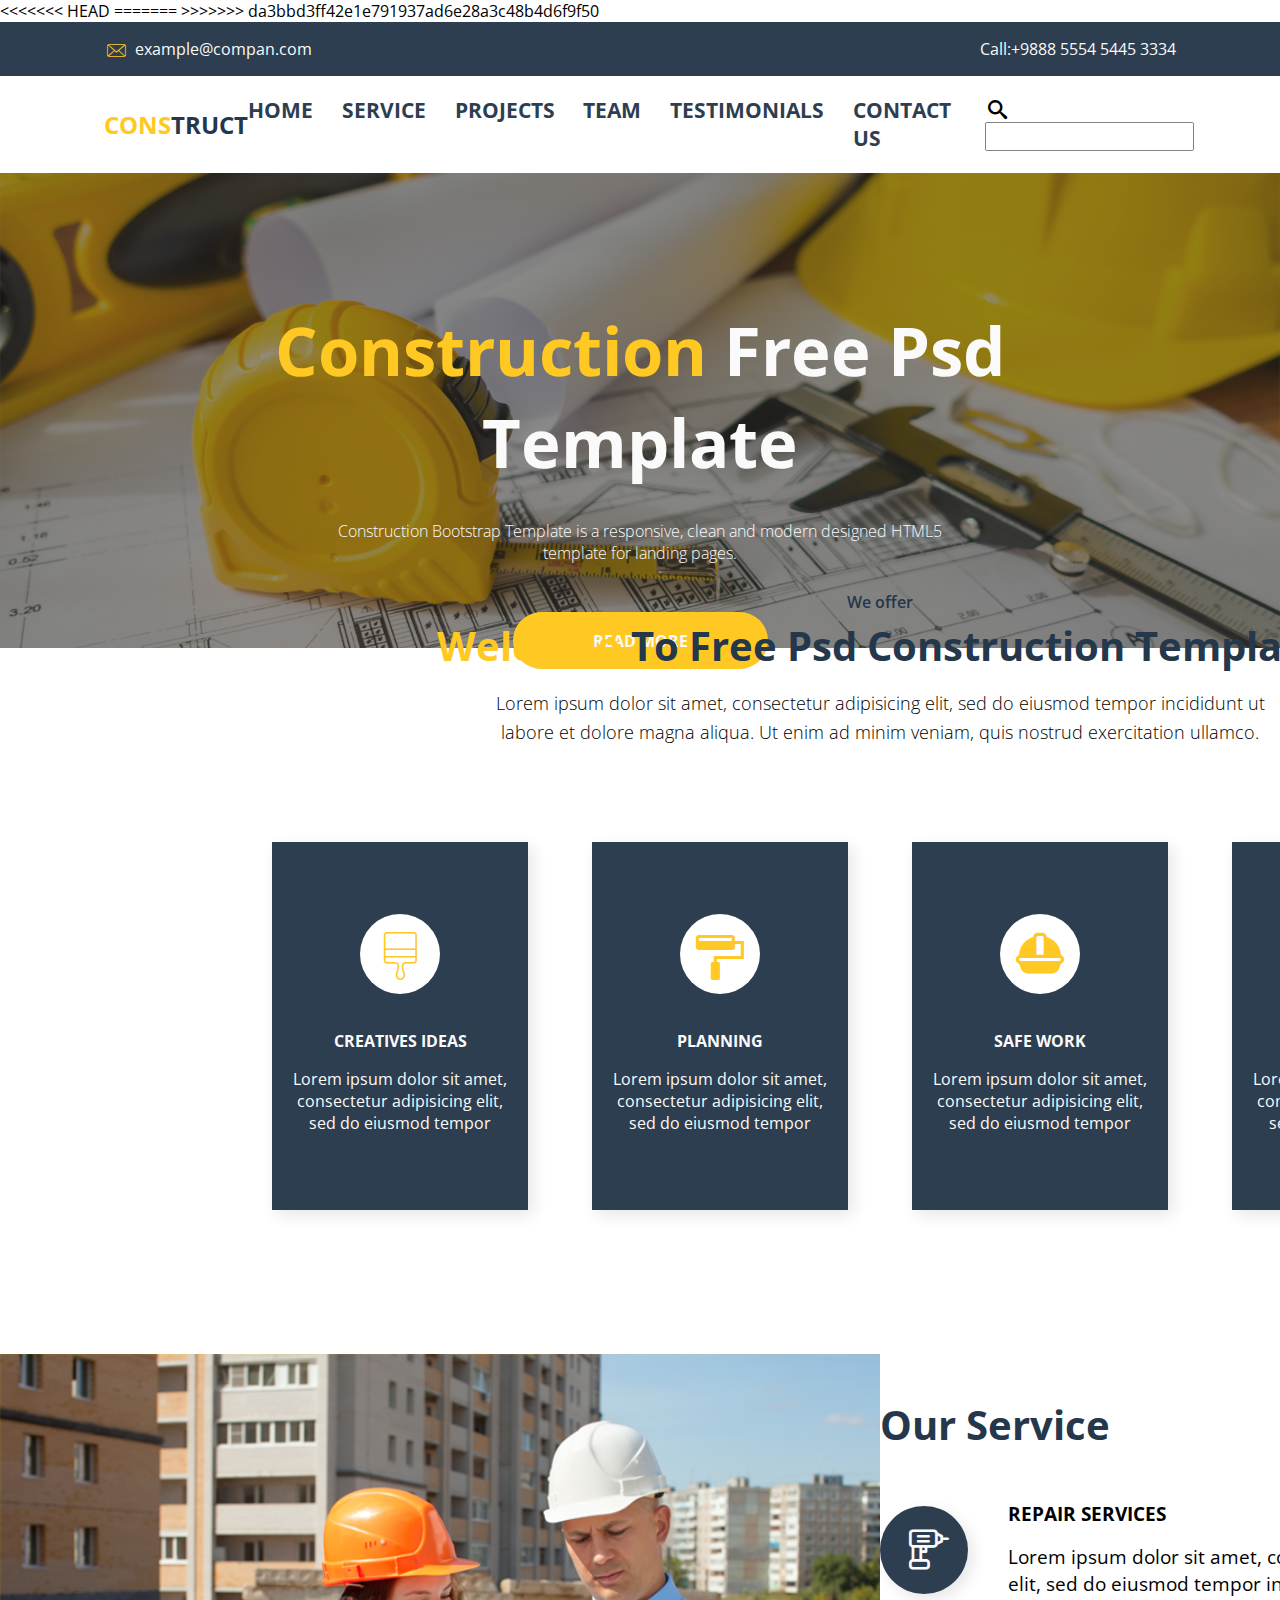
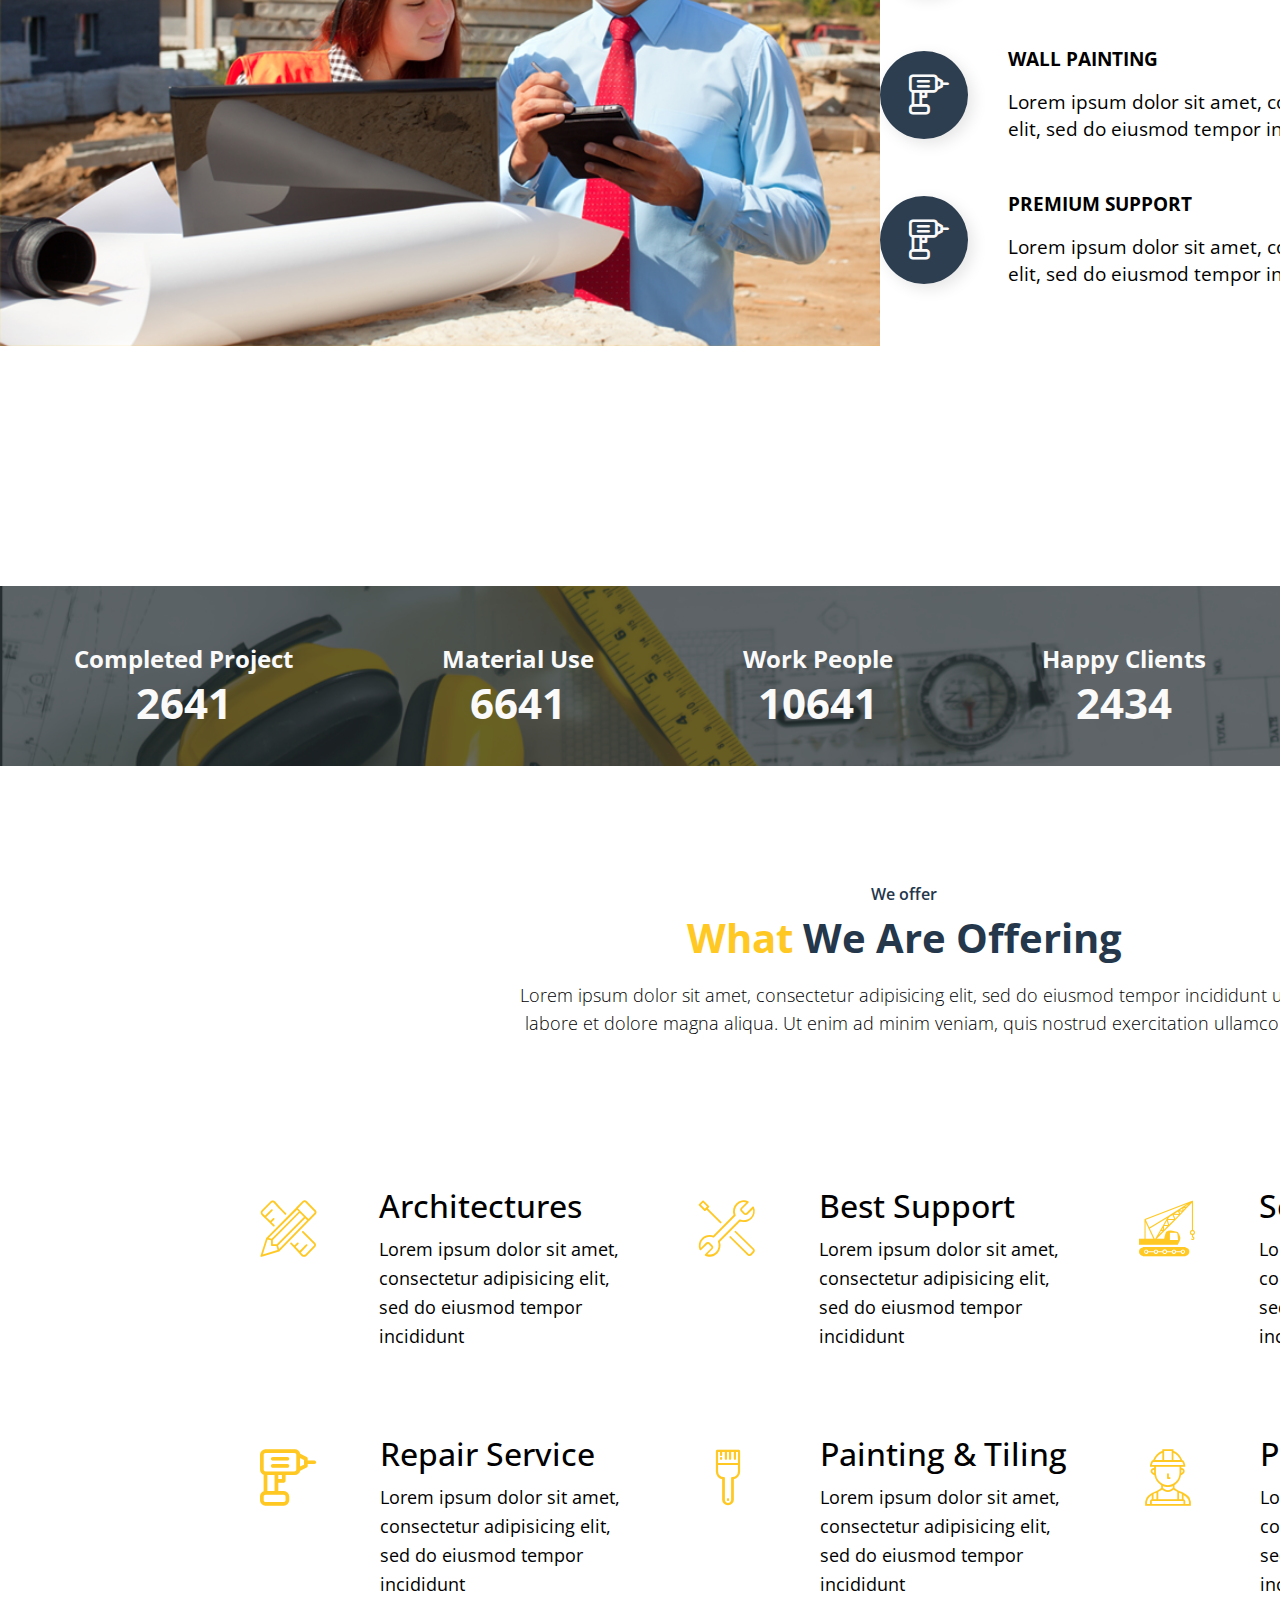
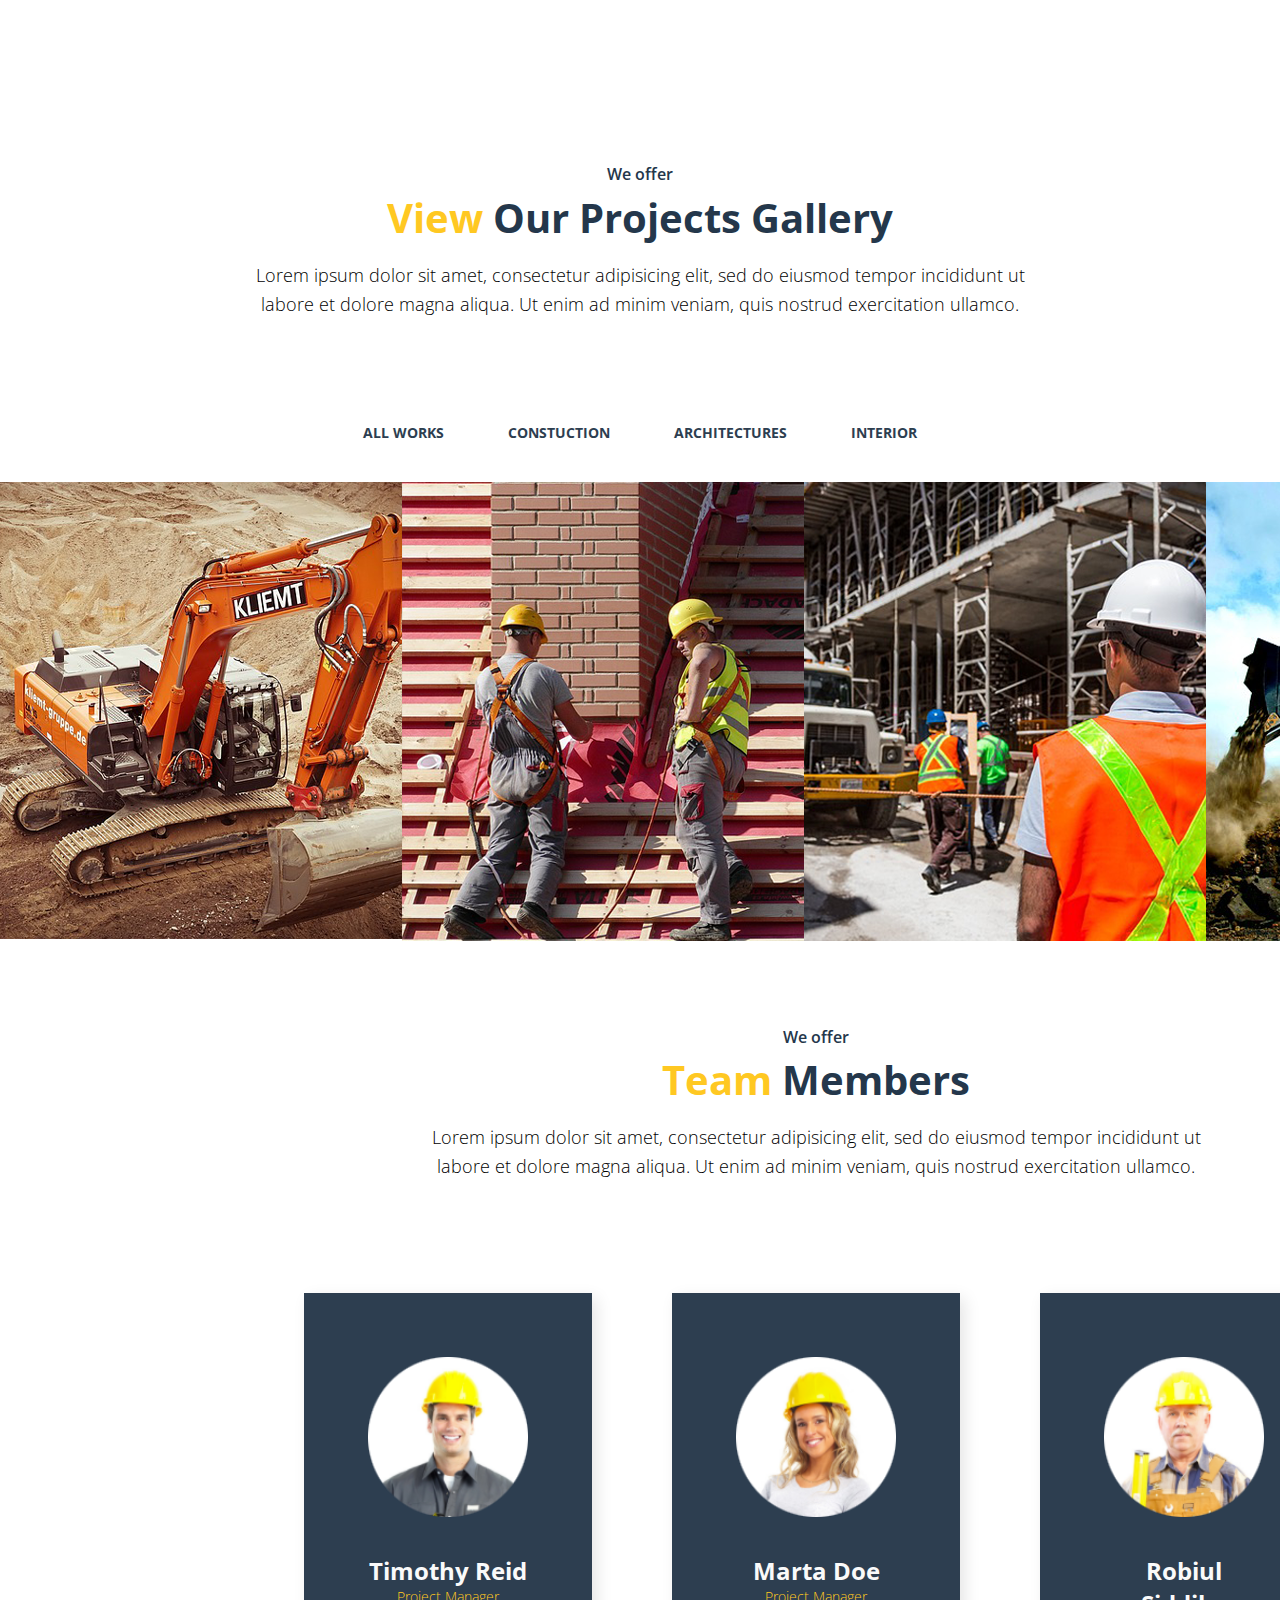
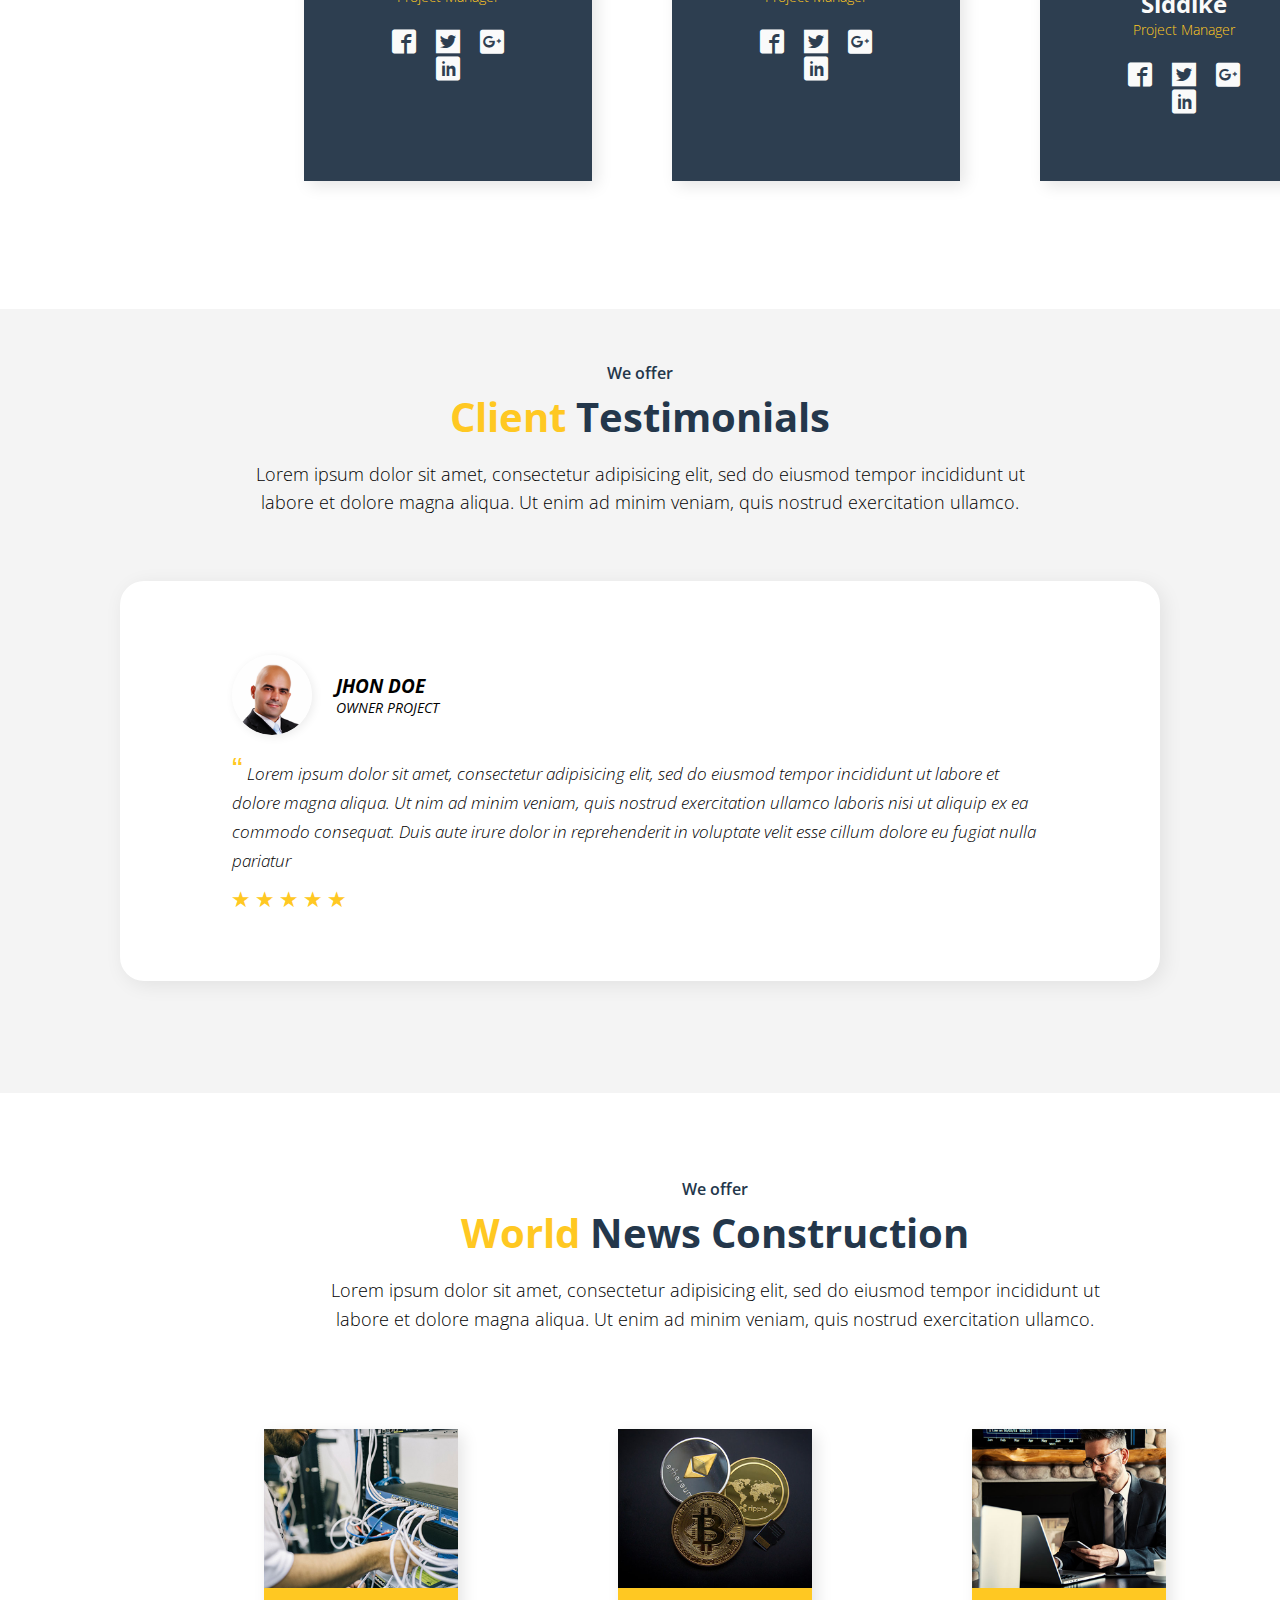
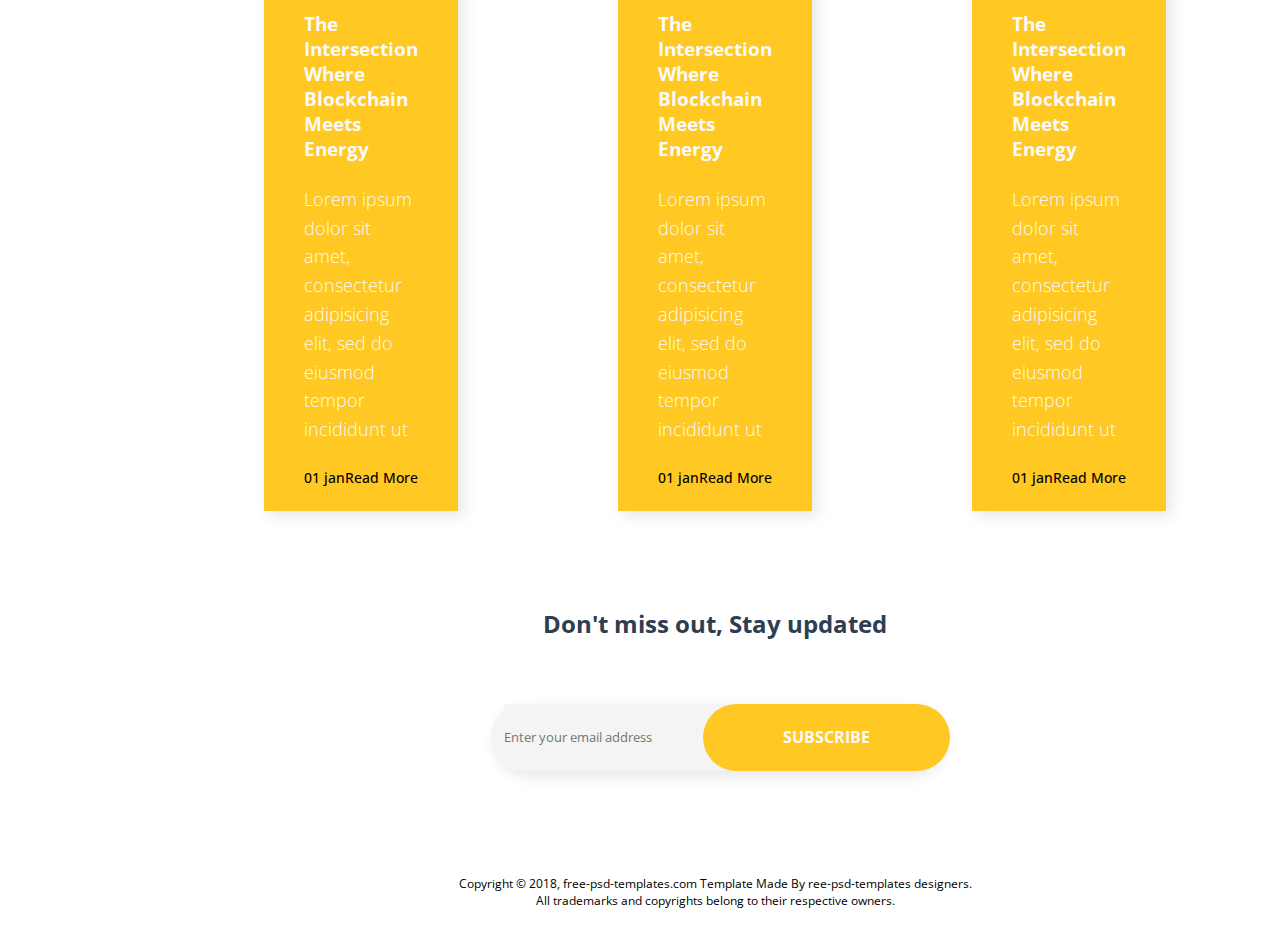
==== commit 67e68e7f: "Update index.html" ====
--- a/index.html
+++ b/index.html
@@ -6,6 +6,15 @@
     <meta http-equiv="X-UA-Compatible" content="IE=edge">
     <meta name="viewport" content="width=device-width, initial-scale=1.0">
     <title>CONSTUCT</title>
+    
+    <!-- MINIATURA -->
+    <meta property="og:title" content="Estudo de LandingPage usando HTML5 e CSS3" />
+    <meta property="og:description" content="Desenvolvendo site com recursos de HTML e CSS" />
+    <meta property="og:image" href="assets/construct_miniatura.png">
+    <meta property="og:image:type" content="miniatura">
+    <meta property="og:image:width" content="800">
+    <meta property="og:image:height" content="600"> 
+    <meta property="og:type" content="website">
 
     <!-- STYLE -->
     <link rel="stylesheet" href="style.css">
@@ -25,6 +34,19 @@
     <link rel="preconnect" href="https://fonts.googleapis.com">
     <link rel="preconnect" href="https://fonts.gstatic.com" crossorigin>
     <link href="https://fonts.googleapis.com/css2?family=Open+Sans:ital,wght@0,300;0,400;0,600;0,700;1,300;1,400&display=swap" rel="stylesheet">
+    
+<<<<<<< HEAD
+=======
+    <!-- MINIATURA -->
+    <meta property="og:title" content="Estudo de LandingPage usando HTML5 e CSS3" />
+    <meta property="og:description" content="Desenvolvendo site com recursos de HTML e CSS" />
+    <meta property="og:image" href="assets/construct_miniatura.png">
+    <meta property="og:image:type" content="miniatura">
+    <meta property="og:image:width" content="800">
+    <meta property="og:image:height" content="600"> 
+    <meta property="og:type" content="website">
+
+>>>>>>> da3bbd3ff42e1e791937ad6e28a3c48b4d6f9f50
 </head>
     
 <body>
@@ -411,4 +433,4 @@
 
 </body>
 
-</html>+</html>
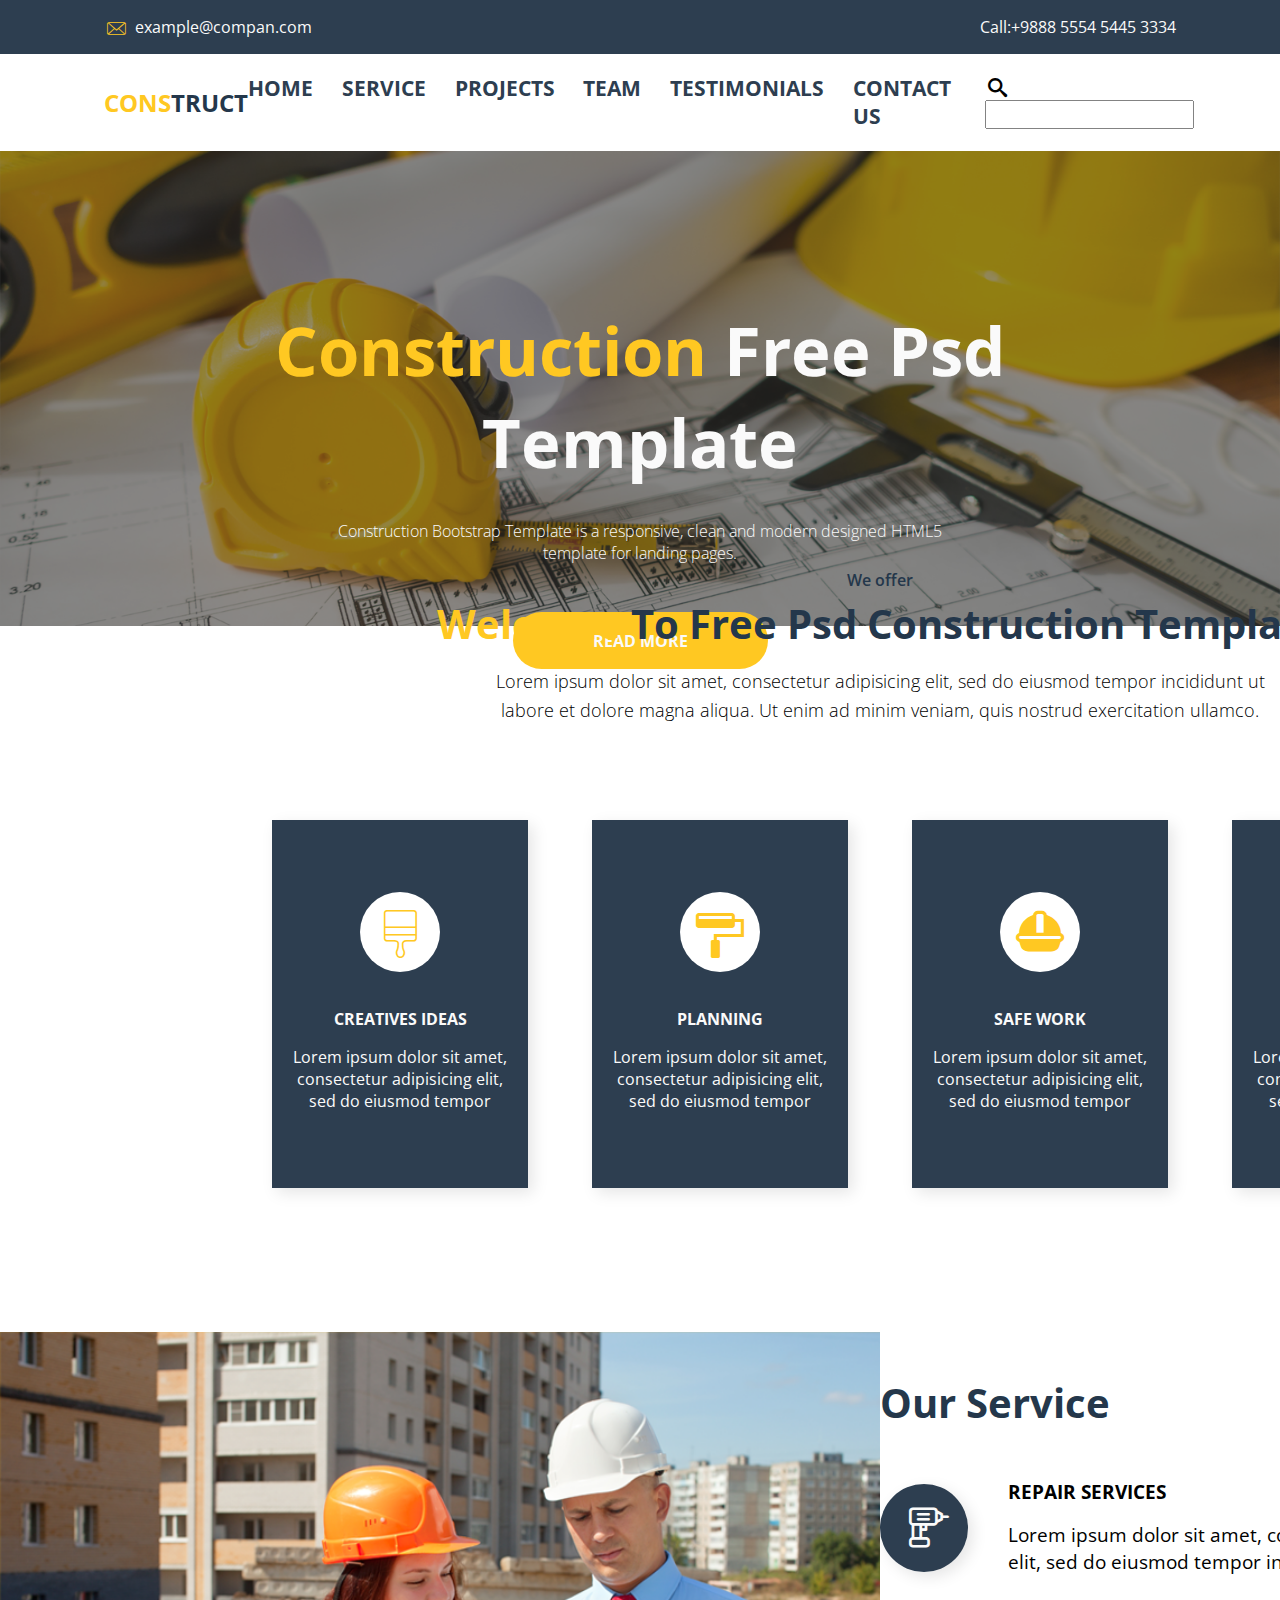
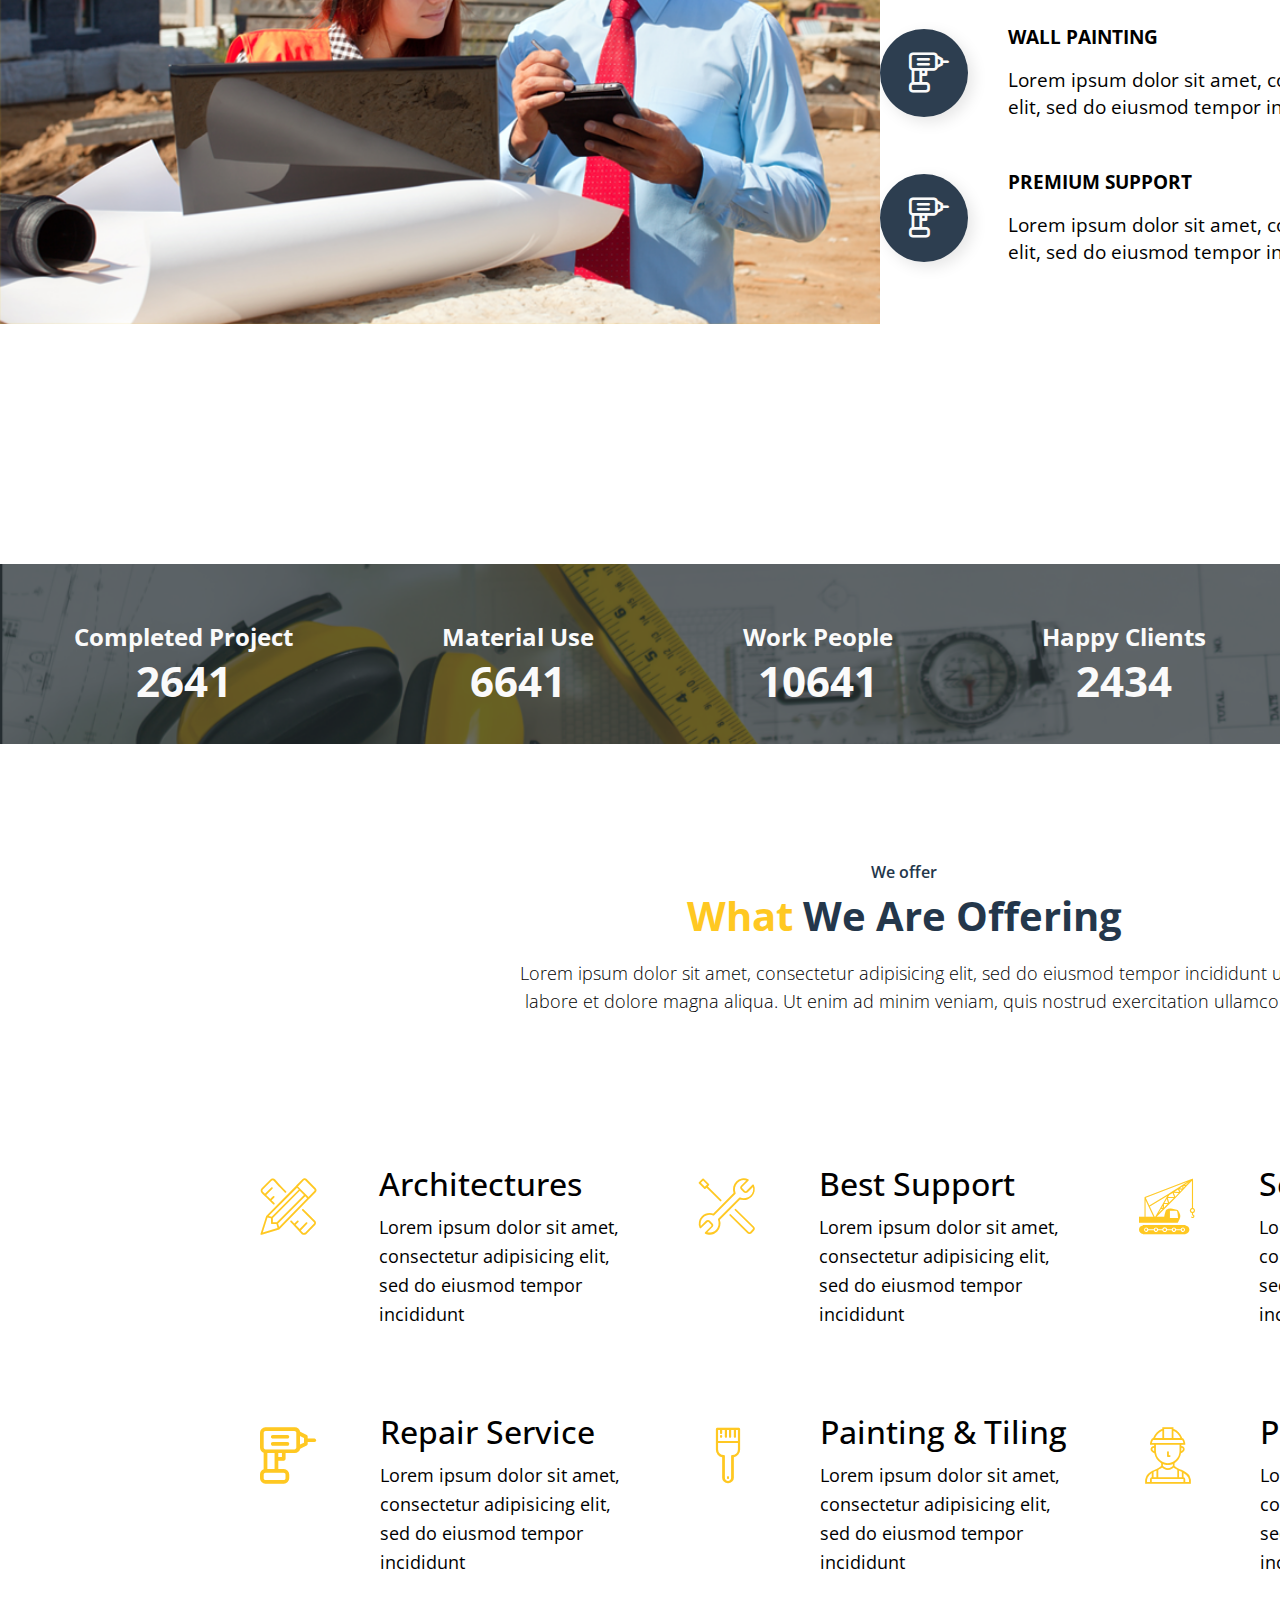
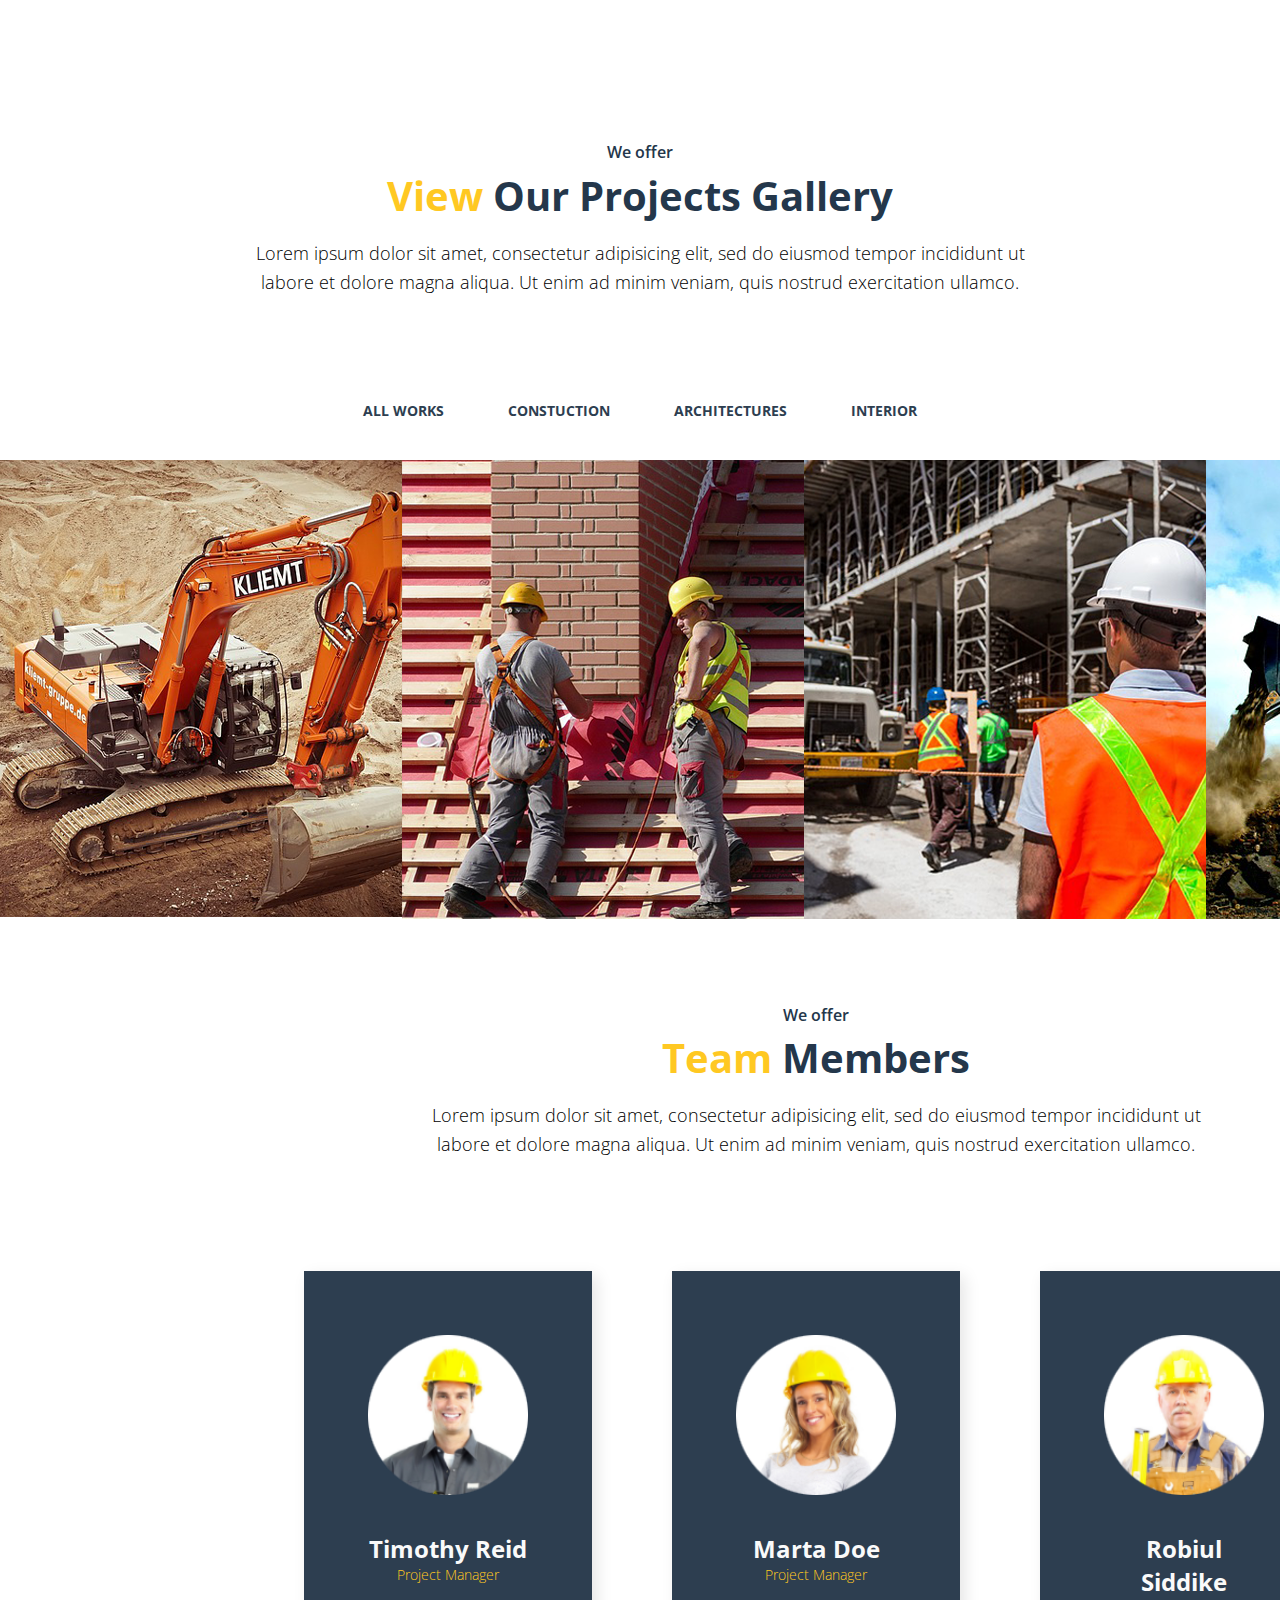
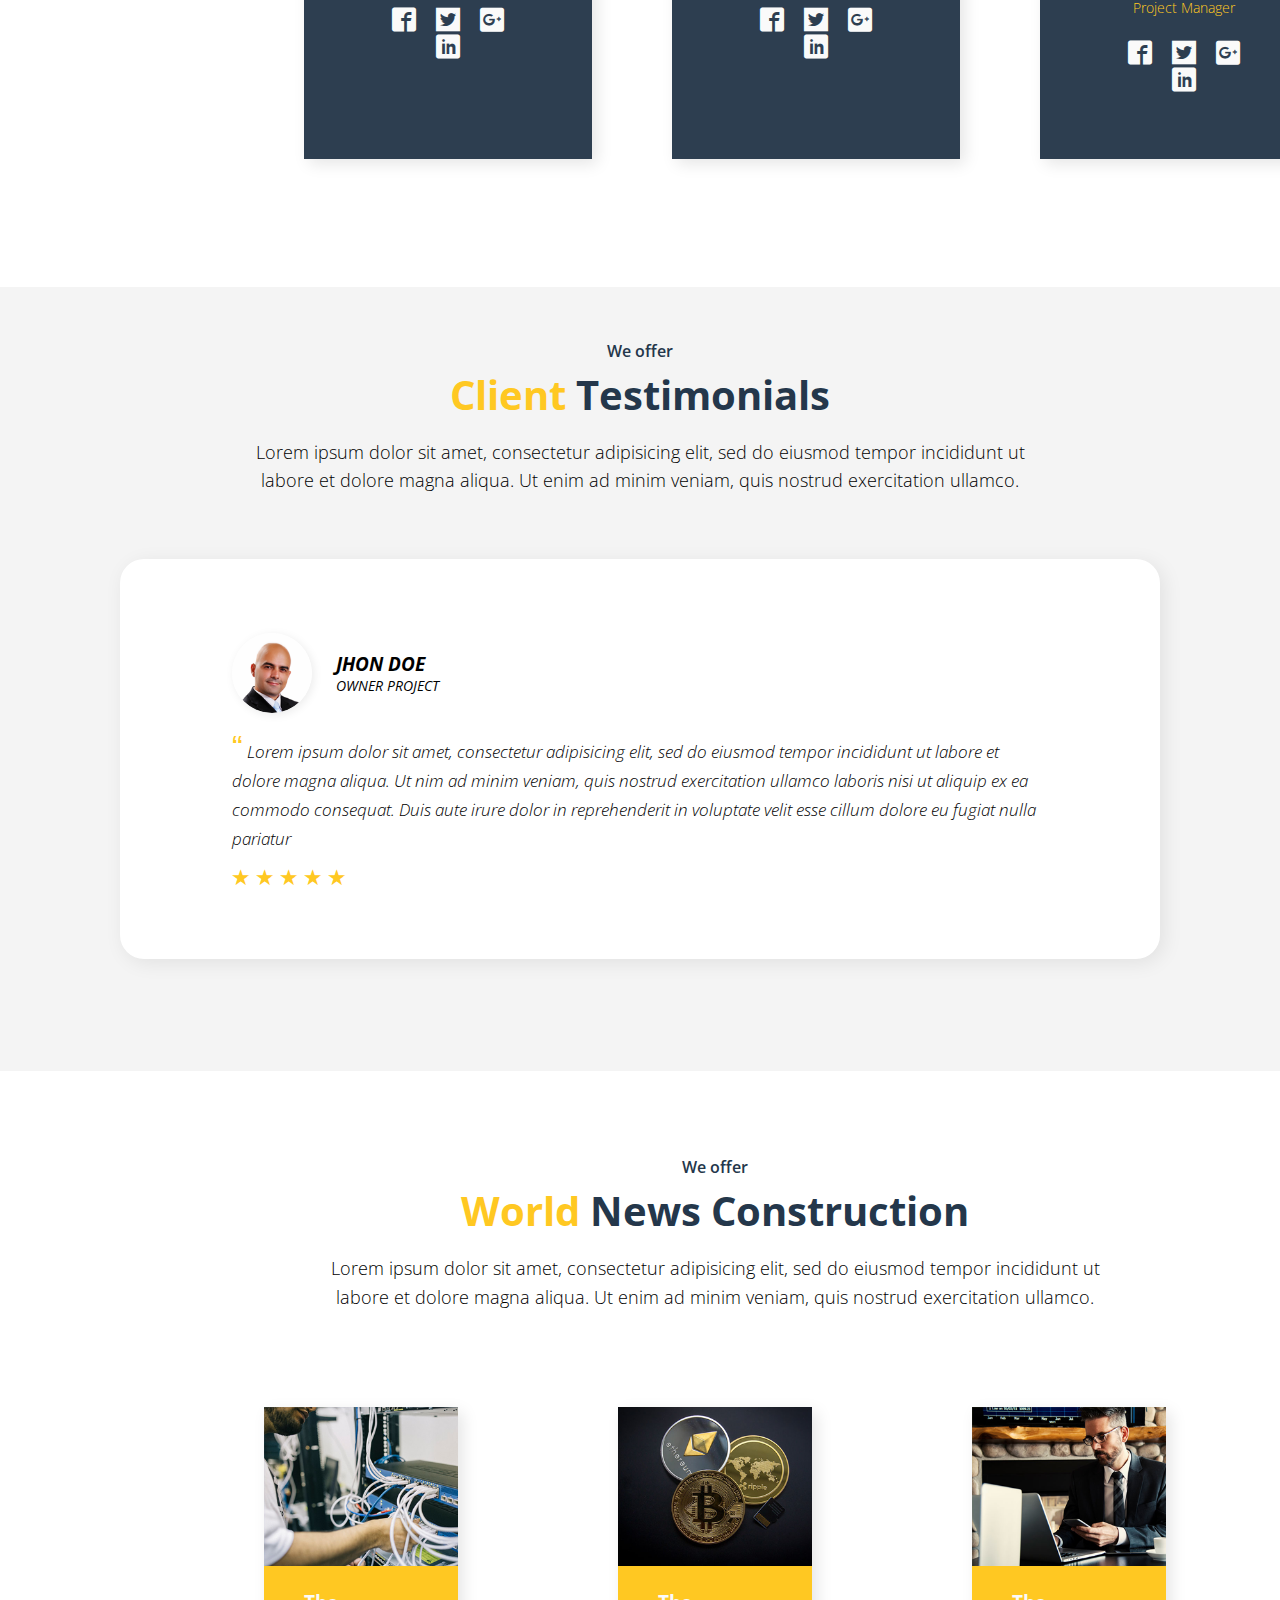
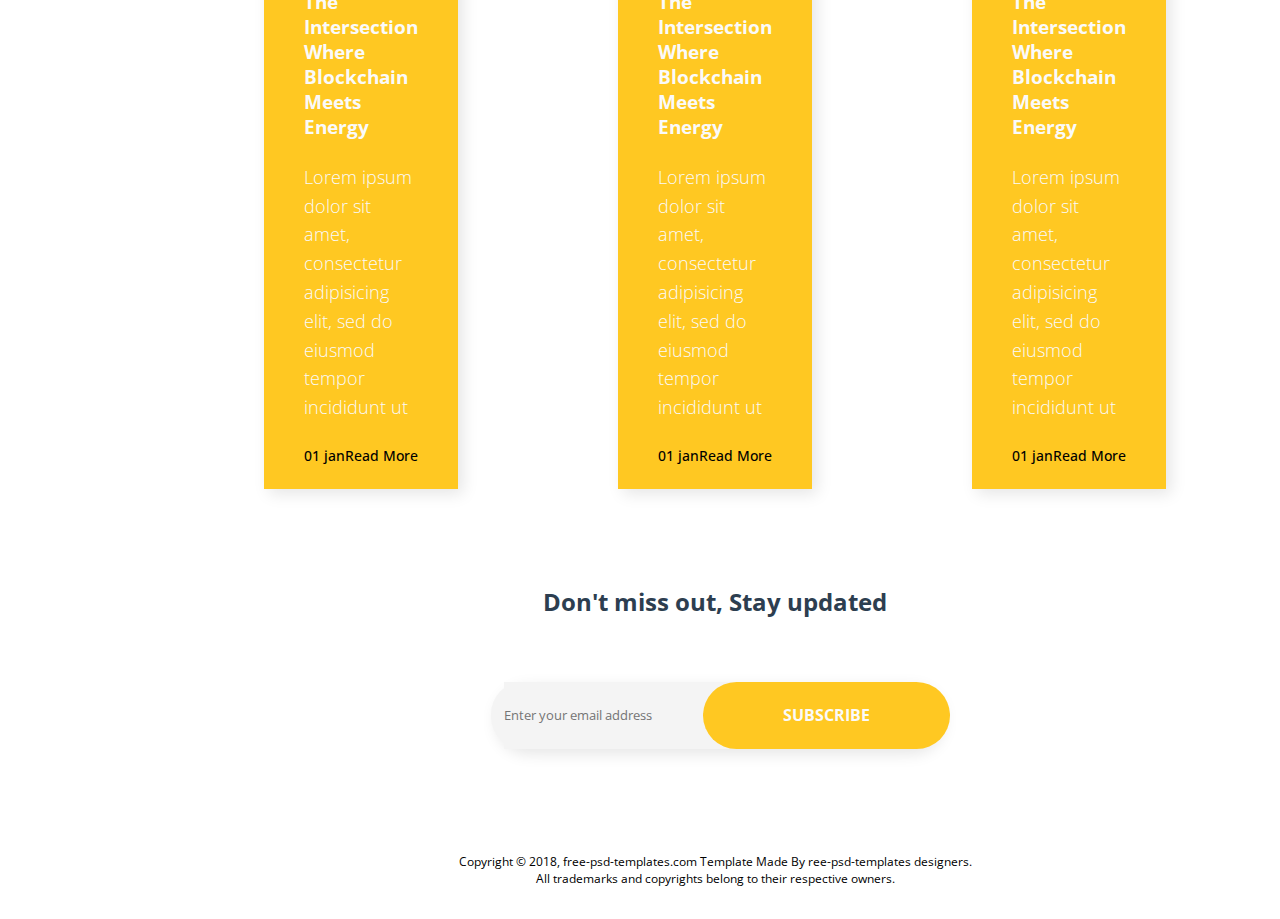
==== commit 7b5c0090: "Update index.html" ====
--- a/index.html
+++ b/index.html
@@ -34,20 +34,7 @@
     <link rel="preconnect" href="https://fonts.googleapis.com">
     <link rel="preconnect" href="https://fonts.gstatic.com" crossorigin>
     <link href="https://fonts.googleapis.com/css2?family=Open+Sans:ital,wght@0,300;0,400;0,600;0,700;1,300;1,400&display=swap" rel="stylesheet">
-    
-<<<<<<< HEAD
-=======
-    <!-- MINIATURA -->
-    <meta property="og:title" content="Estudo de LandingPage usando HTML5 e CSS3" />
-    <meta property="og:description" content="Desenvolvendo site com recursos de HTML e CSS" />
-    <meta property="og:image" href="assets/construct_miniatura.png">
-    <meta property="og:image:type" content="miniatura">
-    <meta property="og:image:width" content="800">
-    <meta property="og:image:height" content="600"> 
-    <meta property="og:type" content="website">
-
->>>>>>> da3bbd3ff42e1e791937ad6e28a3c48b4d6f9f50
-</head>
+    </head>
     
 <body>
     <header id="contact">
